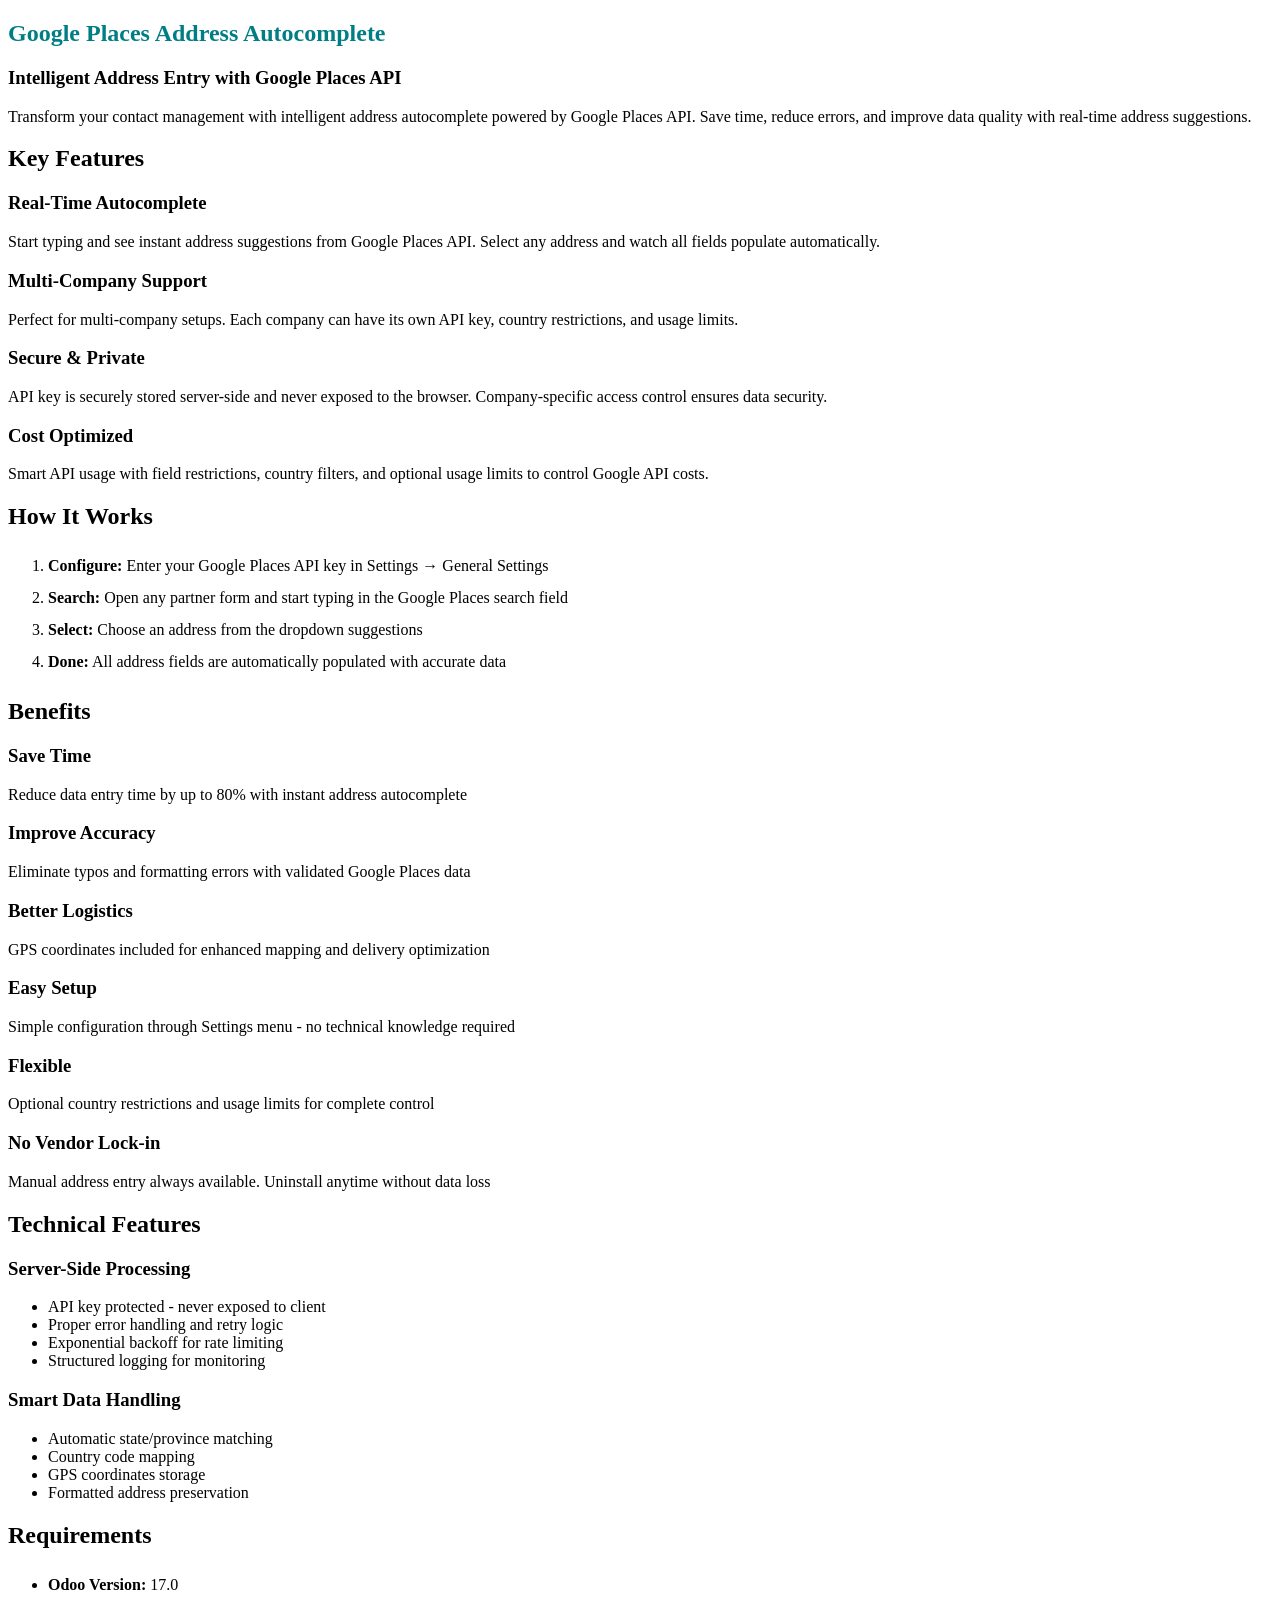
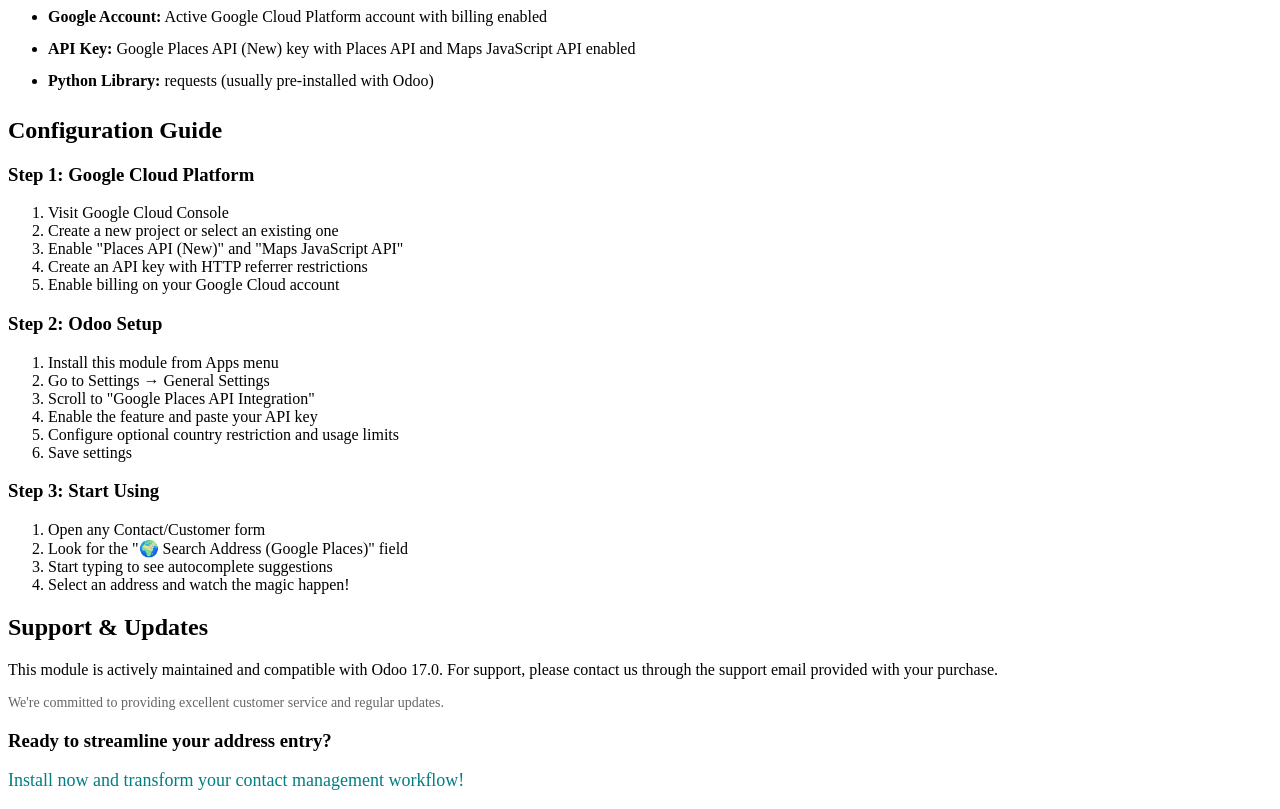
==== google_places_address/static/description/index.html @ 3ed7ec0f "Initial commit: Google Places Address module v17.0.1.0.0" ====
<!DOCTYPE html>
<html lang="en">
<head>
    <meta charset="UTF-8">
    <meta name="viewport" content="width=device-width, initial-scale=1.0">
    <title>Google Places Address Autocomplete</title>
</head>
<body>
    <section class="oe_container">
        <div class="oe_row oe_spaced">
            <h2 class="oe_slogan" style="color:#017e84;">Google Places Address Autocomplete</h2>
            <h3 class="oe_slogan">Intelligent Address Entry with Google Places API</h3>
            <p class="oe_mt32 text-center">
                Transform your contact management with intelligent address autocomplete powered by Google Places API. 
                Save time, reduce errors, and improve data quality with real-time address suggestions.
            </p>
        </div>
    </section>

    <section class="oe_container oe_dark">
        <div class="oe_row oe_spaced">
            <h2 class="oe_slogan">Key Features</h2>
            <div class="oe_span6">
                <div class="oe_row_img oe_centered">
                    <p class="oe_mt32">
                        <span class="fa fa-globe fa-3x" style="color:#017e84;"></span>
                    </p>
                </div>
                <h3 class="oe_mb16 text-center">Real-Time Autocomplete</h3>
                <p class="oe_mb32 text-center">
                    Start typing and see instant address suggestions from Google Places API. 
                    Select any address and watch all fields populate automatically.
                </p>
            </div>
            <div class="oe_span6">
                <div class="oe_row_img oe_centered">
                    <p class="oe_mt32">
                        <span class="fa fa-building fa-3x" style="color:#017e84;"></span>
                    </p>
                </div>
                <h3 class="oe_mb16 text-center">Multi-Company Support</h3>
                <p class="oe_mb32 text-center">
                    Perfect for multi-company setups. Each company can have its own API key, 
                    country restrictions, and usage limits.
                </p>
            </div>
        </div>
        <div class="oe_row oe_spaced">
            <div class="oe_span6">
                <div class="oe_row_img oe_centered">
                    <p class="oe_mt32">
                        <span class="fa fa-shield fa-3x" style="color:#017e84;"></span>
                    </p>
                </div>
                <h3 class="oe_mb16 text-center">Secure & Private</h3>
                <p class="oe_mb32 text-center">
                    API key is securely stored server-side and never exposed to the browser. 
                    Company-specific access control ensures data security.
                </p>
            </div>
            <div class="oe_span6">
                <div class="oe_row_img oe_centered">
                    <p class="oe_mt32">
                        <span class="fa fa-usd fa-3x" style="color:#017e84;"></span>
                    </p>
                </div>
                <h3 class="oe_mb16 text-center">Cost Optimized</h3>
                <p class="oe_mb32 text-center">
                    Smart API usage with field restrictions, country filters, and optional usage limits 
                    to control Google API costs.
                </p>
            </div>
        </div>
    </section>

    <section class="oe_container">
        <div class="oe_row oe_spaced">
            <h2 class="oe_slogan">How It Works</h2>
            <div class="oe_span12">
                <ol class="oe_mt32" style="font-size: 16px; line-height: 2;">
                    <li><strong>Configure:</strong> Enter your Google Places API key in Settings → General Settings</li>
                    <li><strong>Search:</strong> Open any partner form and start typing in the Google Places search field</li>
                    <li><strong>Select:</strong> Choose an address from the dropdown suggestions</li>
                    <li><strong>Done:</strong> All address fields are automatically populated with accurate data</li>
                </ol>
            </div>
        </div>
    </section>

    <section class="oe_container oe_dark">
        <div class="oe_row oe_spaced">
            <h2 class="oe_slogan">Benefits</h2>
            <div class="oe_row">
                <div class="oe_span4">
                    <h3><span class="fa fa-check-circle" style="color:#017e84;"></span> Save Time</h3>
                    <p>Reduce data entry time by up to 80% with instant address autocomplete</p>
                </div>
                <div class="oe_span4">
                    <h3><span class="fa fa-check-circle" style="color:#017e84;"></span> Improve Accuracy</h3>
                    <p>Eliminate typos and formatting errors with validated Google Places data</p>
                </div>
                <div class="oe_span4">
                    <h3><span class="fa fa-check-circle" style="color:#017e84;"></span> Better Logistics</h3>
                    <p>GPS coordinates included for enhanced mapping and delivery optimization</p>
                </div>
            </div>
            <div class="oe_row oe_mt32">
                <div class="oe_span4">
                    <h3><span class="fa fa-check-circle" style="color:#017e84;"></span> Easy Setup</h3>
                    <p>Simple configuration through Settings menu - no technical knowledge required</p>
                </div>
                <div class="oe_span4">
                    <h3><span class="fa fa-check-circle" style="color:#017e84;"></span> Flexible</h3>
                    <p>Optional country restrictions and usage limits for complete control</p>
                </div>
                <div class="oe_span4">
                    <h3><span class="fa fa-check-circle" style="color:#017e84;"></span> No Vendor Lock-in</h3>
                    <p>Manual address entry always available. Uninstall anytime without data loss</p>
                </div>
            </div>
        </div>
    </section>

    <section class="oe_container">
        <div class="oe_row oe_spaced">
            <h2 class="oe_slogan">Technical Features</h2>
            <div class="oe_span6">
                <h3>Server-Side Processing</h3>
                <ul>
                    <li>API key protected - never exposed to client</li>
                    <li>Proper error handling and retry logic</li>
                    <li>Exponential backoff for rate limiting</li>
                    <li>Structured logging for monitoring</li>
                </ul>
            </div>
            <div class="oe_span6">
                <h3>Smart Data Handling</h3>
                <ul>
                    <li>Automatic state/province matching</li>
                    <li>Country code mapping</li>
                    <li>GPS coordinates storage</li>
                    <li>Formatted address preservation</li>
                </ul>
            </div>
        </div>
    </section>

    <section class="oe_container oe_dark">
        <div class="oe_row oe_spaced">
            <h2 class="oe_slogan">Requirements</h2>
            <div class="oe_span12">
                <ul class="oe_mt32" style="font-size: 16px; line-height: 2;">
                    <li><strong>Odoo Version:</strong> 17.0</li>
                    <li><strong>Google Account:</strong> Active Google Cloud Platform account with billing enabled</li>
                    <li><strong>API Key:</strong> Google Places API (New) key with Places API and Maps JavaScript API enabled</li>
                    <li><strong>Python Library:</strong> requests (usually pre-installed with Odoo)</li>
                </ul>
            </div>
        </div>
    </section>

    <section class="oe_container">
        <div class="oe_row oe_spaced">
            <h2 class="oe_slogan">Configuration Guide</h2>
            <div class="oe_span12">
                <h3 class="oe_mb16">Step 1: Google Cloud Platform</h3>
                <ol>
                    <li>Visit Google Cloud Console</li>
                    <li>Create a new project or select an existing one</li>
                    <li>Enable "Places API (New)" and "Maps JavaScript API"</li>
                    <li>Create an API key with HTTP referrer restrictions</li>
                    <li>Enable billing on your Google Cloud account</li>
                </ol>

                <h3 class="oe_mb16 oe_mt32">Step 2: Odoo Setup</h3>
                <ol>
                    <li>Install this module from Apps menu</li>
                    <li>Go to Settings → General Settings</li>
                    <li>Scroll to "Google Places API Integration"</li>
                    <li>Enable the feature and paste your API key</li>
                    <li>Configure optional country restriction and usage limits</li>
                    <li>Save settings</li>
                </ol>

                <h3 class="oe_mb16 oe_mt32">Step 3: Start Using</h3>
                <ol>
                    <li>Open any Contact/Customer form</li>
                    <li>Look for the "🌍 Search Address (Google Places)" field</li>
                    <li>Start typing to see autocomplete suggestions</li>
                    <li>Select an address and watch the magic happen!</li>
                </ol>
            </div>
        </div>
    </section>

    <section class="oe_container oe_dark">
        <div class="oe_row oe_spaced">
            <h2 class="oe_slogan">Support & Updates</h2>
            <div class="oe_span12 text-center">
                <p class="oe_mt32" style="font-size: 16px;">
                    This module is actively maintained and compatible with Odoo 17.0.
                    For support, please contact us through the support email provided with your purchase.
                </p>
                <p class="oe_mt16" style="font-size: 14px; color: #666;">
                    We're committed to providing excellent customer service and regular updates.
                </p>
            </div>
        </div>
    </section>

    <section class="oe_container">
        <div class="oe_row oe_spaced">
            <div class="oe_span12 text-center">
                <h3 class="oe_mb16">Ready to streamline your address entry?</h3>
                <p style="font-size: 18px; color: #017e84;">
                    Install now and transform your contact management workflow!
                </p>
            </div>
        </div>
    </section>
</body>
</html>
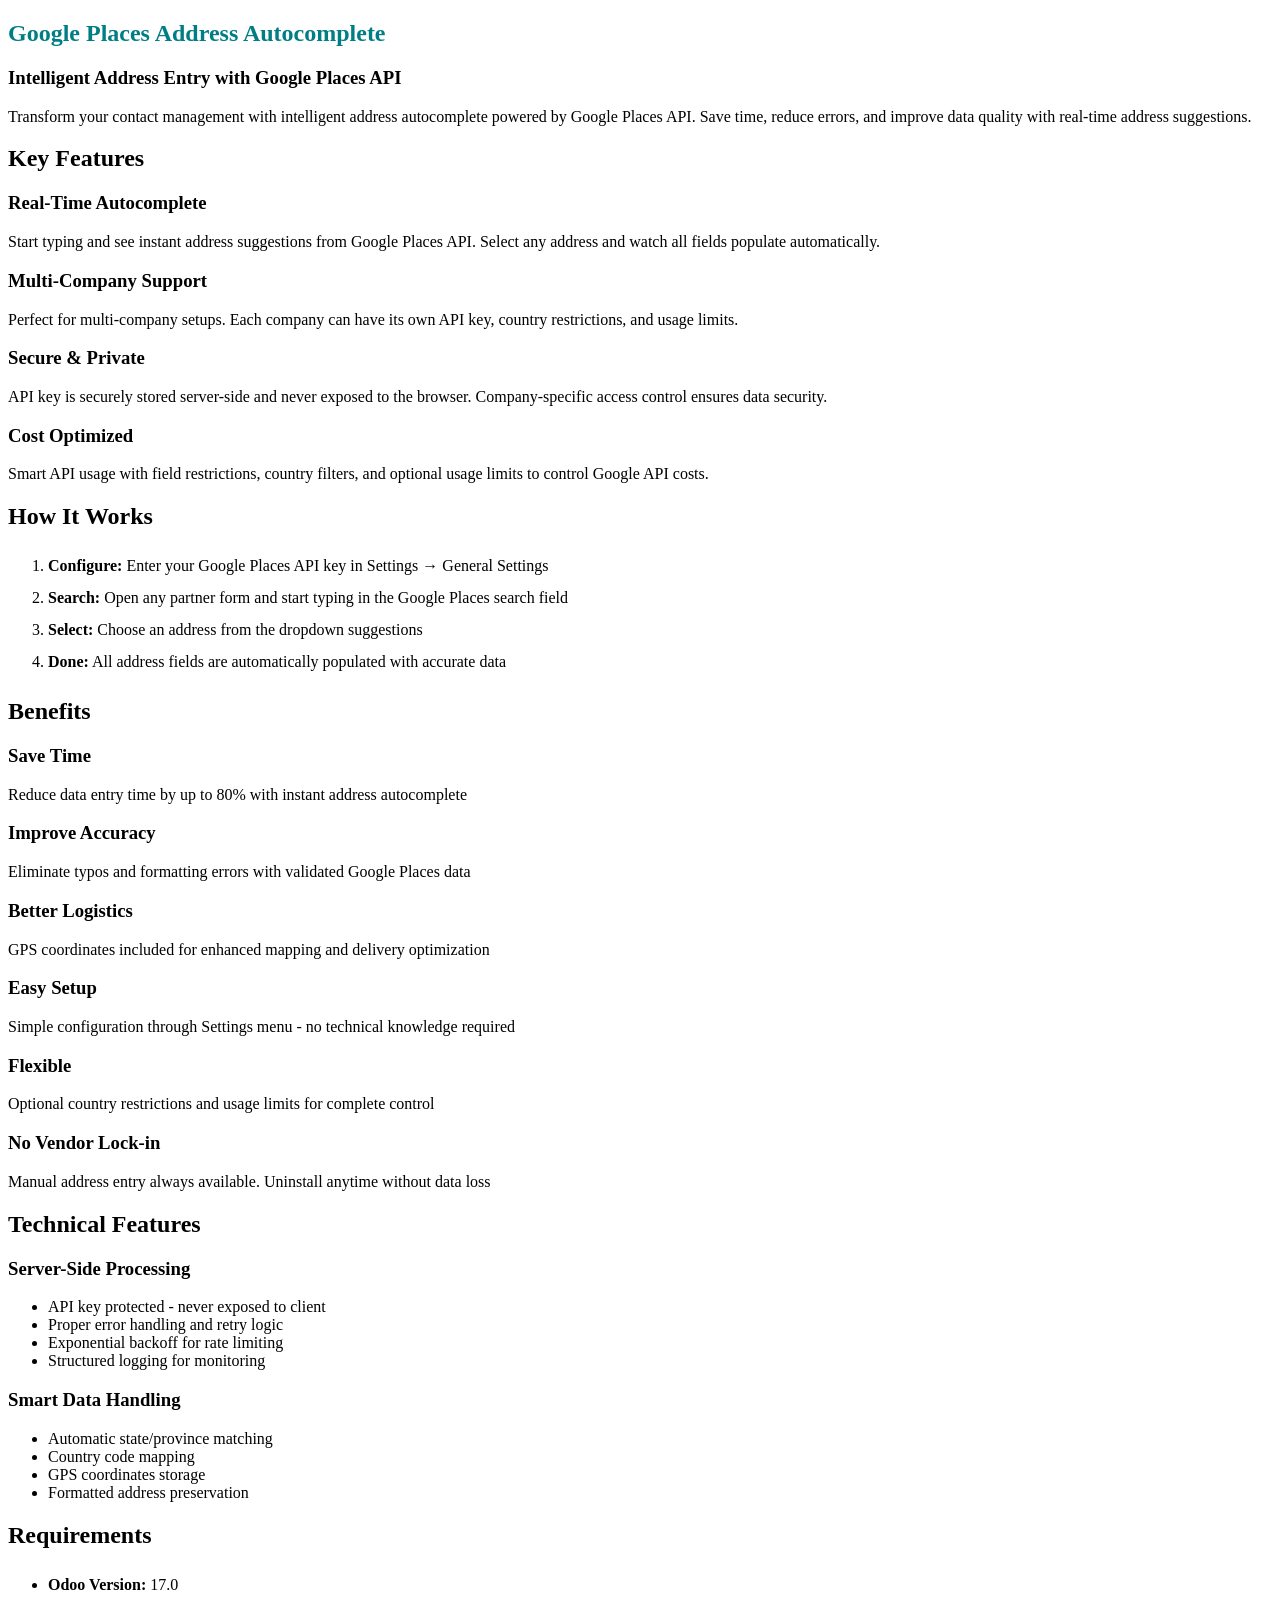
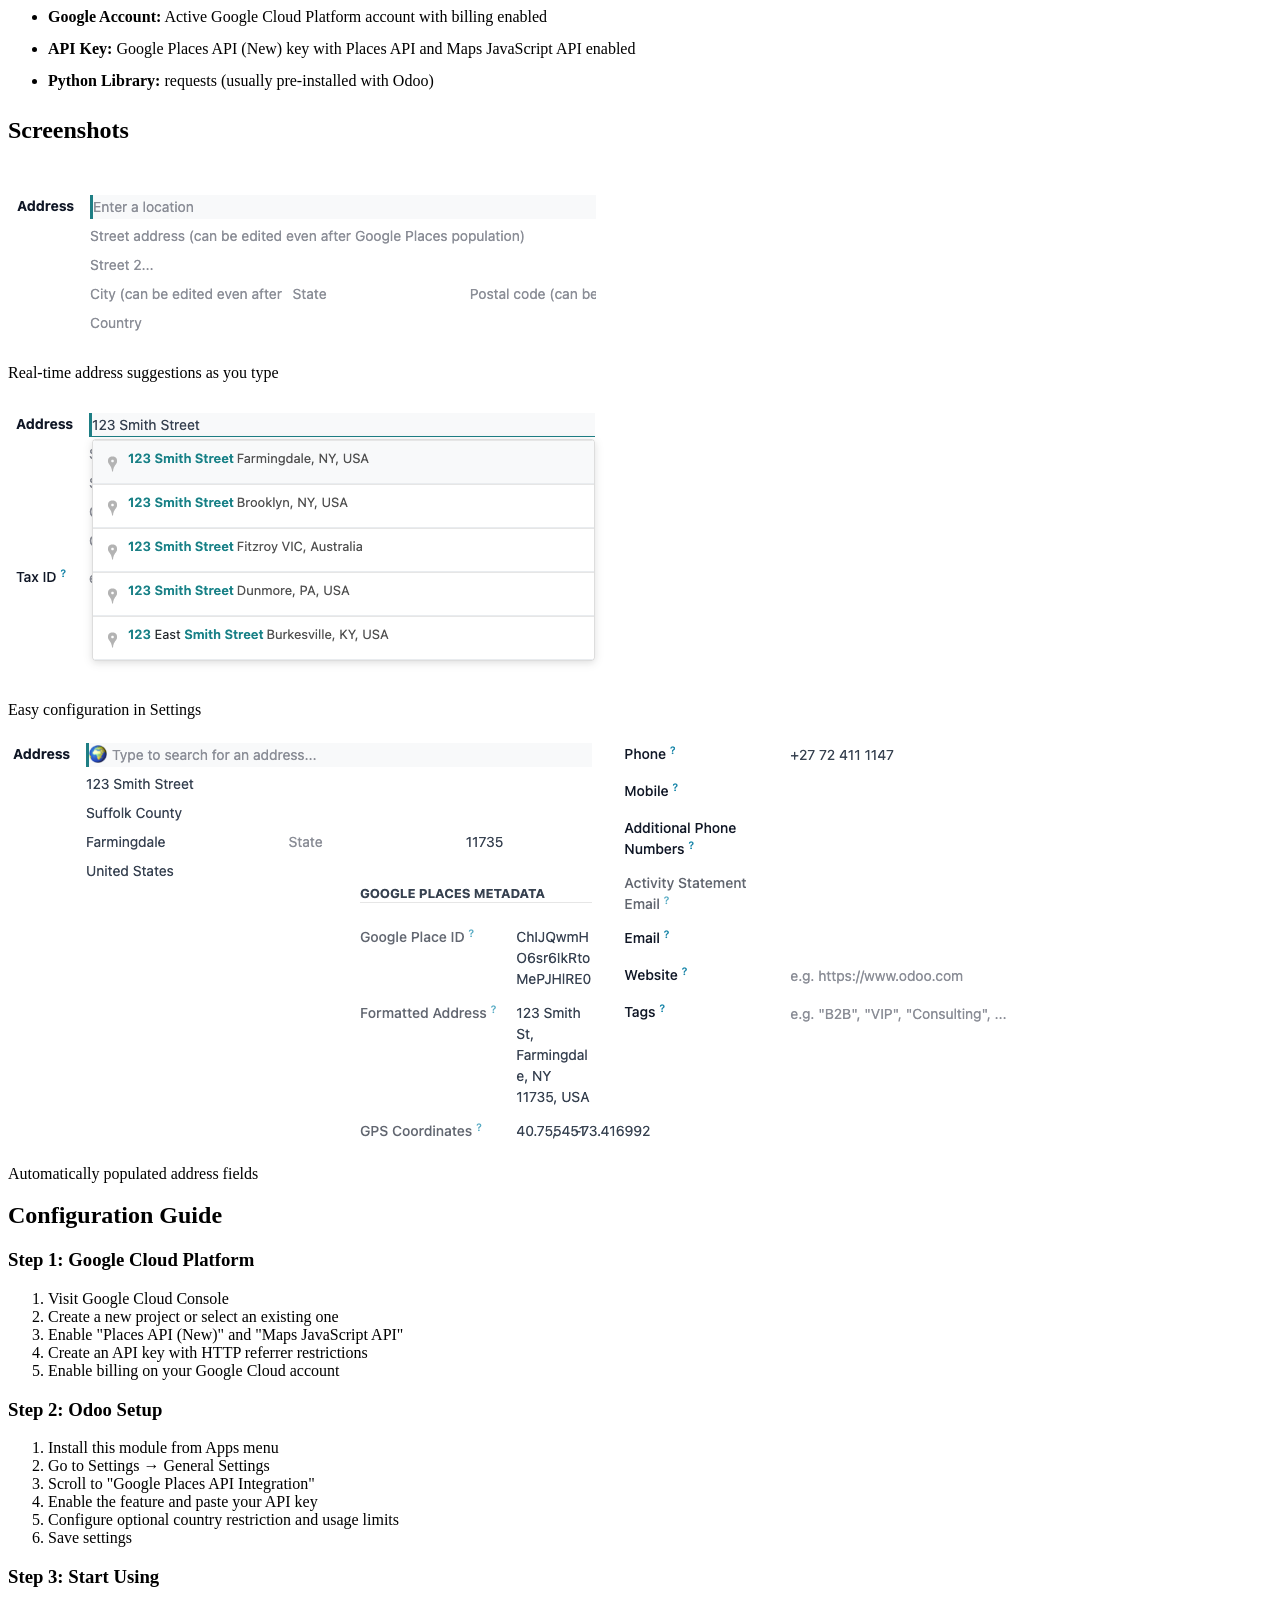
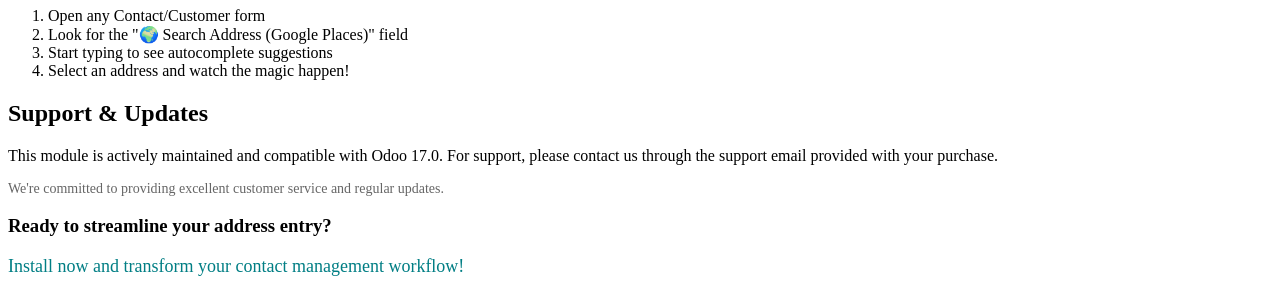
==== commit 319410e2: "Add screenshots section to index.html for Odoo App Store display" ====
--- a/google_places_address/static/description/index.html
+++ b/google_places_address/static/description/index.html
@@ -161,6 +161,38 @@
 
     <section class="oe_container">
         <div class="oe_row oe_spaced">
+            <h2 class="oe_slogan">Screenshots</h2>
+            <div class="oe_span12">
+                <div class="oe_row oe_spaced">
+                    <div class="oe_screenshot">
+                        <img class="oe_picture oe_screenshot" src="screenshot_1.png" alt="Address Autocomplete in Action">
+                        <div class="oe_demo">
+                            <p class="oe_mt16 text-center">Real-time address suggestions as you type</p>
+                        </div>
+                    </div>
+                </div>
+                <div class="oe_row oe_spaced">
+                    <div class="oe_screenshot">
+                        <img class="oe_picture oe_screenshot" src="screenshot_2.png" alt="Configuration Settings">
+                        <div class="oe_demo">
+                            <p class="oe_mt16 text-center">Easy configuration in Settings</p>
+                        </div>
+                    </div>
+                </div>
+                <div class="oe_row oe_spaced">
+                    <div class="oe_screenshot">
+                        <img class="oe_picture oe_screenshot" src="screenshot_3.png" alt="Populated Address Fields">
+                        <div class="oe_demo">
+                            <p class="oe_mt16 text-center">Automatically populated address fields</p>
+                        </div>
+                    </div>
+                </div>
+            </div>
+        </div>
+    </section>
+
+    <section class="oe_container oe_dark">
+        <div class="oe_row oe_spaced">
             <h2 class="oe_slogan">Configuration Guide</h2>
             <div class="oe_span12">
                 <h3 class="oe_mb16">Step 1: Google Cloud Platform</h3>
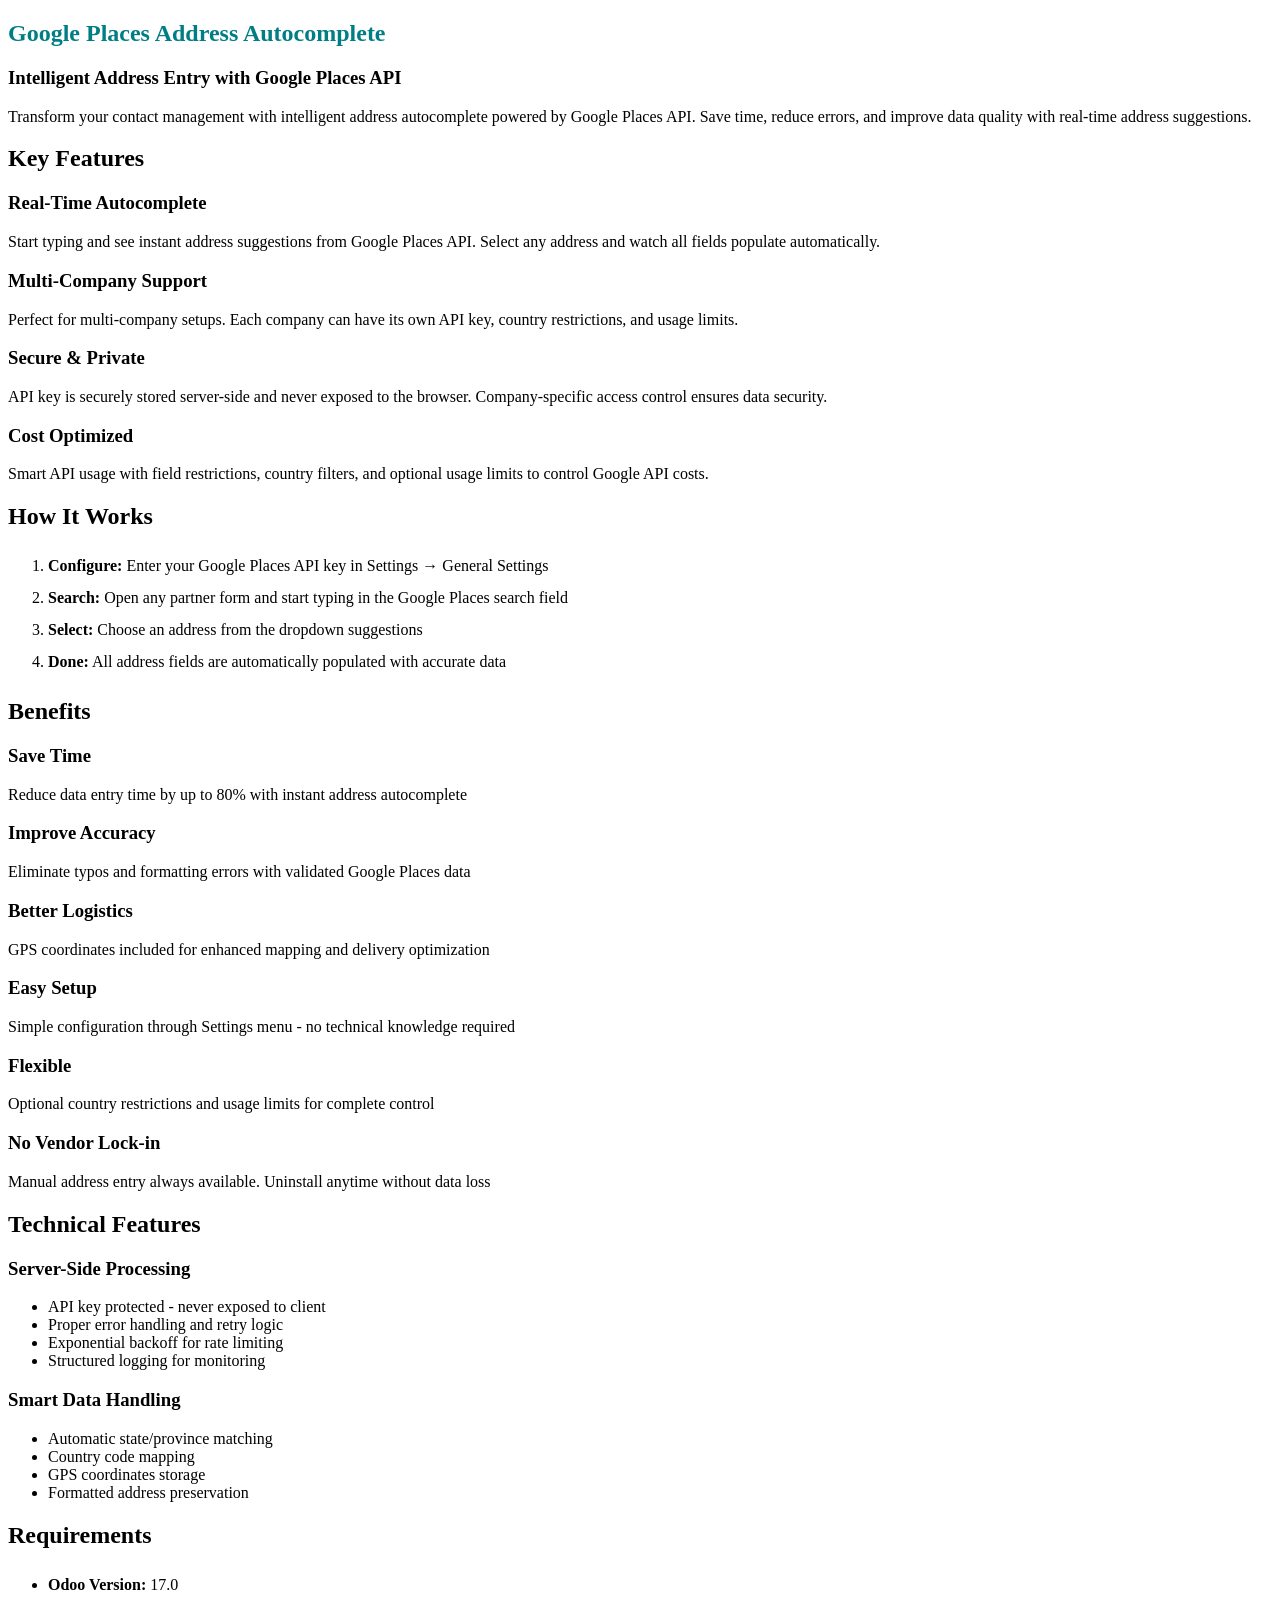
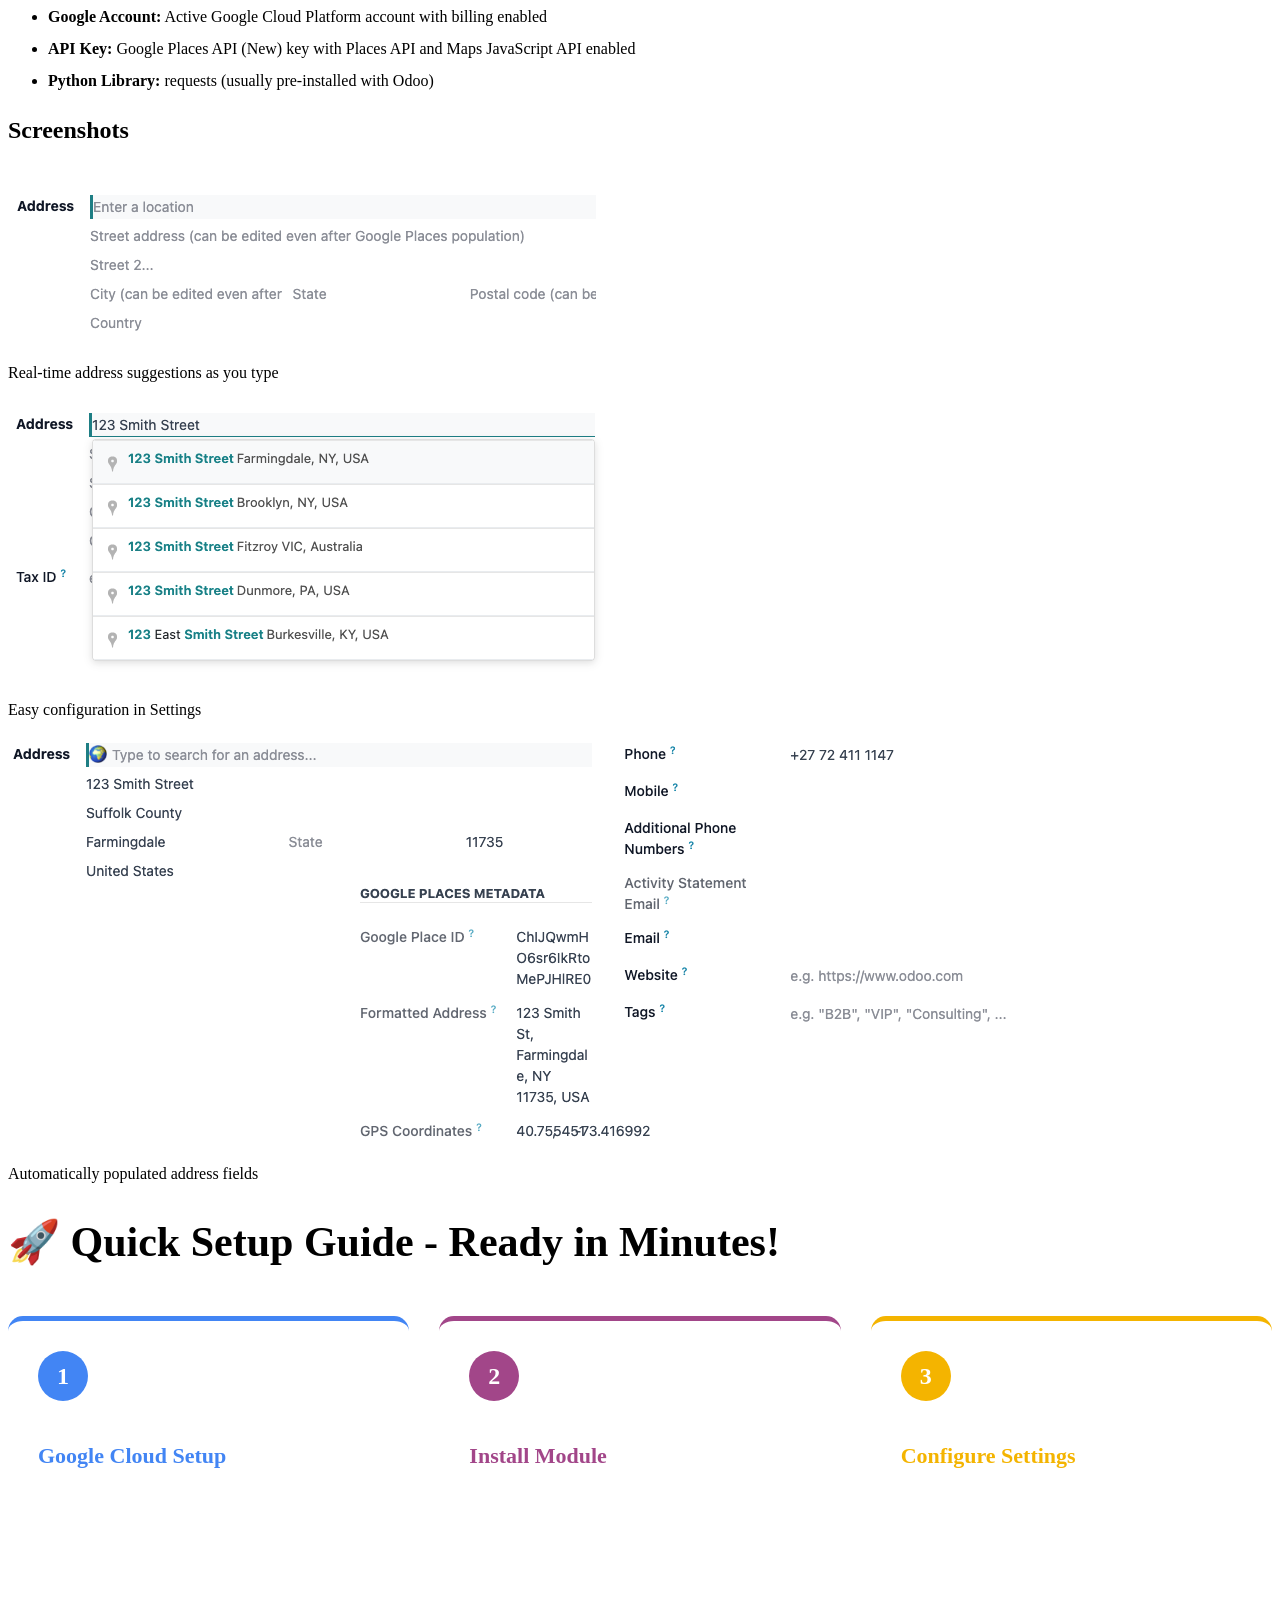
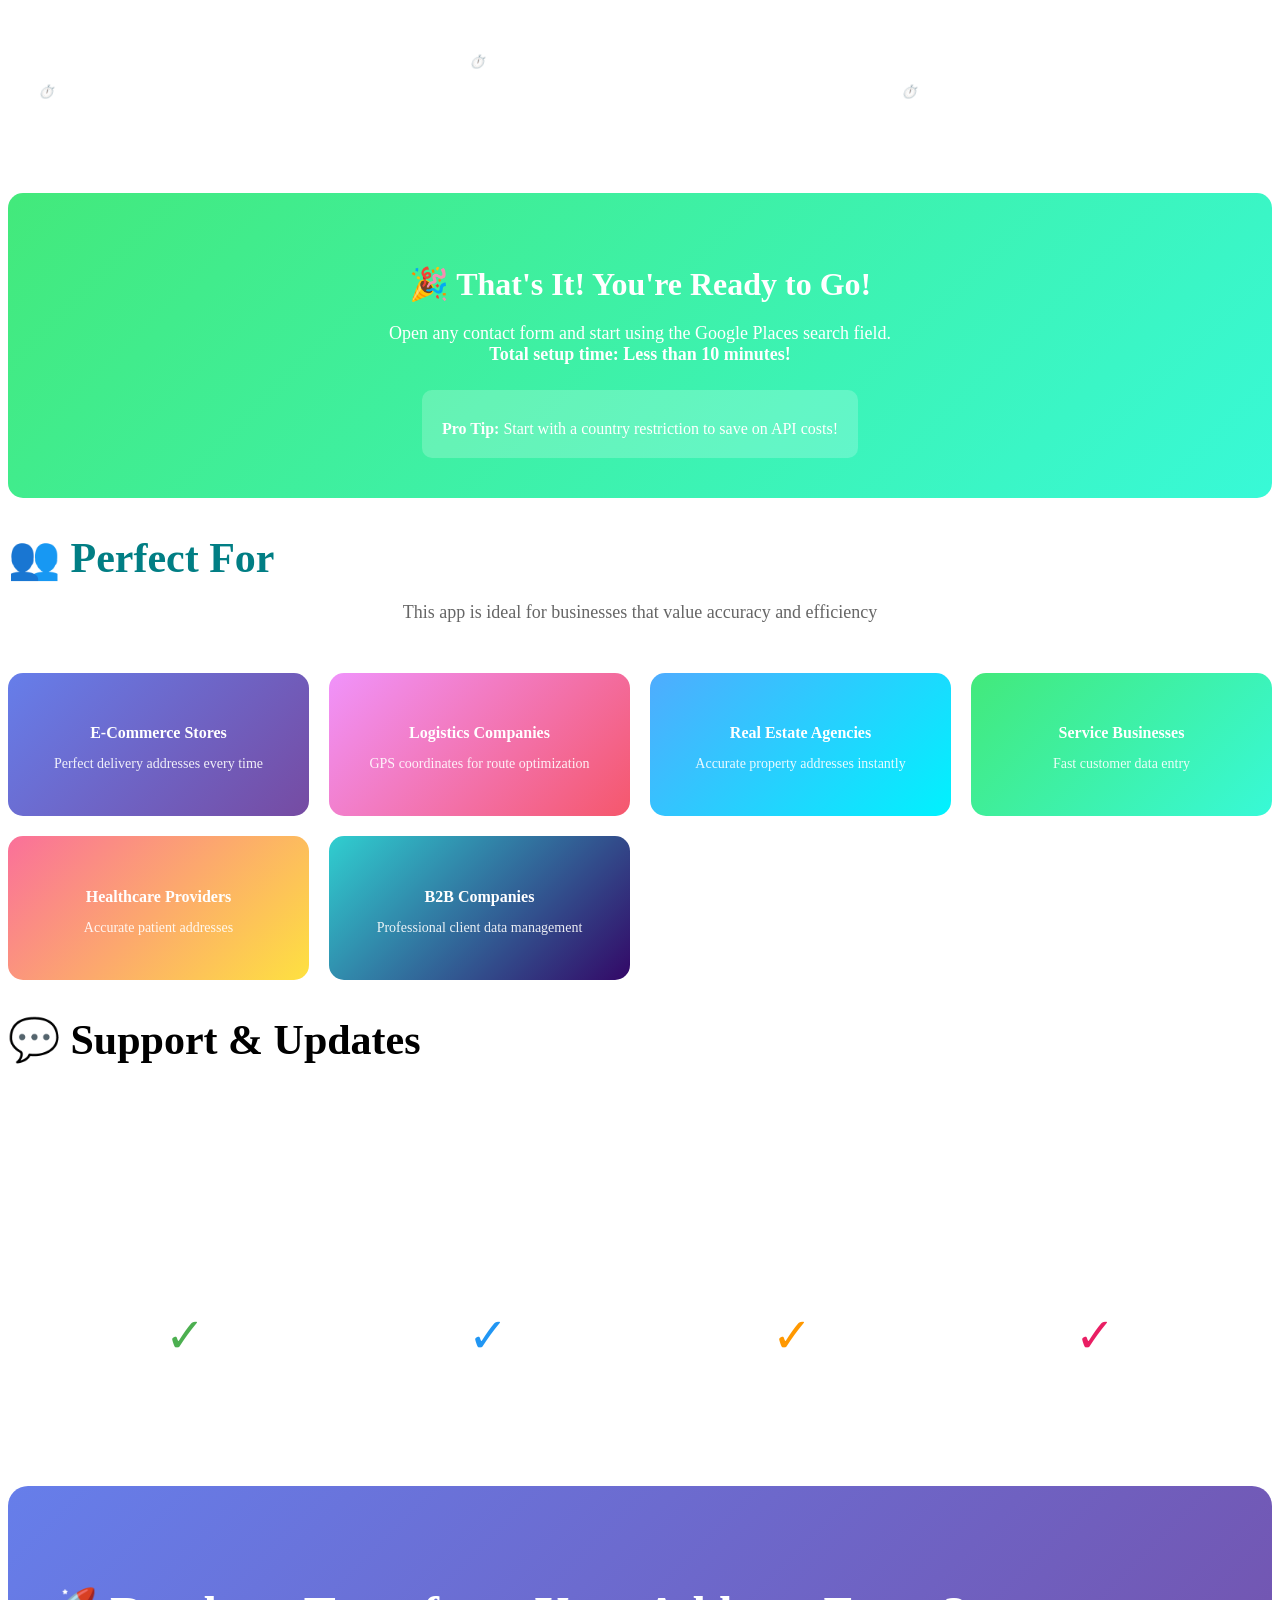
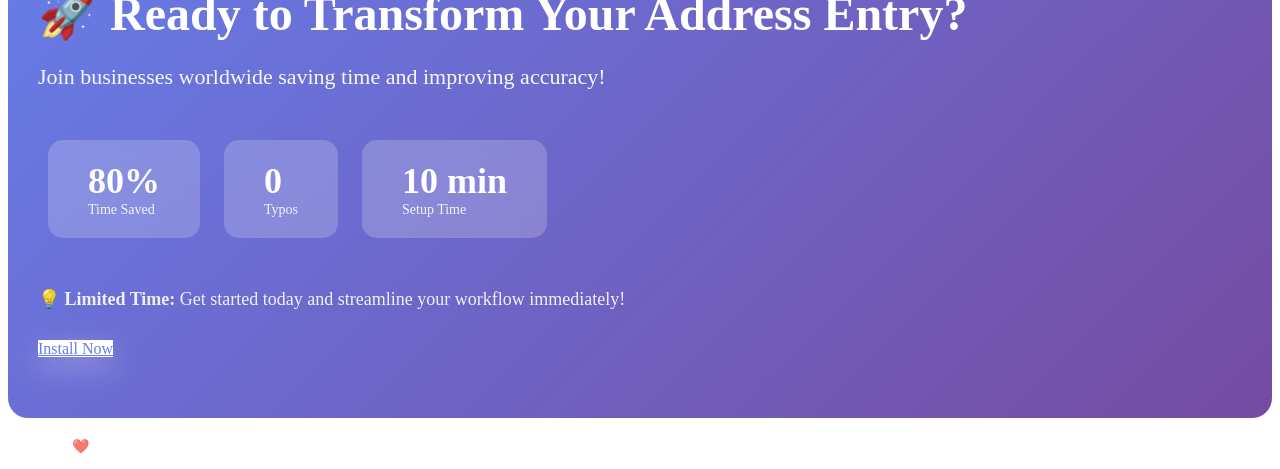
==== commit 6df49e31: "Enhance Quick Setup Guide and Support Section in index.html for improved user experience" ====
--- a/google_places_address/static/description/index.html
+++ b/google_places_address/static/description/index.html
@@ -191,61 +191,235 @@
         </div>
     </section>
 
-    <section class="oe_container oe_dark">
-        <div class="oe_row oe_spaced">
-            <h2 class="oe_slogan">Configuration Guide</h2>
+    <!-- Quick Setup Guide -->
+    <section class="oe_container oe_dark">
+        <div class="oe_row oe_spaced">
+            <h2 class="oe_slogan" style="font-size: 42px; margin-bottom: 50px;">🚀 Quick Setup Guide - Ready in Minutes!</h2>
+            
             <div class="oe_span12">
-                <h3 class="oe_mb16">Step 1: Google Cloud Platform</h3>
-                <ol>
-                    <li>Visit Google Cloud Console</li>
-                    <li>Create a new project or select an existing one</li>
-                    <li>Enable "Places API (New)" and "Maps JavaScript API"</li>
-                    <li>Create an API key with HTTP referrer restrictions</li>
-                    <li>Enable billing on your Google Cloud account</li>
-                </ol>
-
-                <h3 class="oe_mb16 oe_mt32">Step 2: Odoo Setup</h3>
-                <ol>
-                    <li>Install this module from Apps menu</li>
-                    <li>Go to Settings → General Settings</li>
-                    <li>Scroll to "Google Places API Integration"</li>
-                    <li>Enable the feature and paste your API key</li>
-                    <li>Configure optional country restriction and usage limits</li>
-                    <li>Save settings</li>
-                </ol>
-
-                <h3 class="oe_mb16 oe_mt32">Step 3: Start Using</h3>
-                <ol>
-                    <li>Open any Contact/Customer form</li>
-                    <li>Look for the "🌍 Search Address (Google Places)" field</li>
-                    <li>Start typing to see autocomplete suggestions</li>
-                    <li>Select an address and watch the magic happen!</li>
-                </ol>
-            </div>
-        </div>
-    </section>
-
-    <section class="oe_container oe_dark">
-        <div class="oe_row oe_spaced">
-            <h2 class="oe_slogan">Support & Updates</h2>
+                <div style="display: grid; grid-template-columns: repeat(auto-fit, minmax(300px, 1fr)); gap: 30px; margin-top: 40px;">
+                    
+                    <!-- Step 1: Google Cloud -->
+                    <div style="background: rgba(255,255,255,0.1); padding: 30px; border-radius: 15px; border-top: 5px solid #4285F4;">
+                        <div style="background: #4285F4; width: 50px; height: 50px; border-radius: 50%; display: inline-flex; align-items: center; justify-content: center; margin-bottom: 20px;">
+                            <span style="color: white; font-size: 24px; font-weight: bold;">1</span>
+                        </div>
+                        <h3 style="color: #4285F4; margin-bottom: 20px; font-size: 22px;">
+                            <span class="fa fa-google"></span> Google Cloud Setup
+                        </h3>
+                        <ul style="color: rgba(255,255,255,0.9); font-size: 15px; line-height: 2; list-style: none; padding: 0;">
+                            <li>✓ Visit Google Cloud Console</li>
+                            <li>✓ Create/select a project</li>
+                            <li>✓ Enable Places API (New)</li>
+                            <li>✓ Enable Maps JavaScript API</li>
+                            <li>✓ Create API key with restrictions</li>
+                            <li>✓ Enable billing (pay-as-you-go)</li>
+                        </ul>
+                        <p style="color: rgba(255,255,255,0.7); font-size: 13px; margin-top: 15px; font-style: italic;">
+                            ⏱️ Takes about 5 minutes
+                        </p>
+                    </div>
+
+                    <!-- Step 2: Odoo Installation -->
+                    <div style="background: rgba(255,255,255,0.1); padding: 30px; border-radius: 15px; border-top: 5px solid #A24689;">
+                        <div style="background: #A24689; width: 50px; height: 50px; border-radius: 50%; display: inline-flex; align-items: center; justify-content: center; margin-bottom: 20px;">
+                            <span style="color: white; font-size: 24px; font-weight: bold;">2</span>
+                        </div>
+                        <h3 style="color: #A24689; margin-bottom: 20px; font-size: 22px;">
+                            <span class="fa fa-download"></span> Install Module
+                        </h3>
+                        <ul style="color: rgba(255,255,255,0.9); font-size: 15px; line-height: 2; list-style: none; padding: 0;">
+                            <li>✓ Go to Apps menu in Odoo</li>
+                            <li>✓ Search for "Google Places"</li>
+                            <li>✓ Click Install button</li>
+                            <li>✓ Wait for installation</li>
+                            <li>✓ Module ready to configure!</li>
+                        </ul>
+                        <p style="color: rgba(255,255,255,0.7); font-size: 13px; margin-top: 15px; font-style: italic;">
+                            ⏱️ Takes about 1 minute
+                        </p>
+                    </div>
+
+                    <!-- Step 3: Configuration -->
+                    <div style="background: rgba(255,255,255,0.1); padding: 30px; border-radius: 15px; border-top: 5px solid #F4B400;">
+                        <div style="background: #F4B400; width: 50px; height: 50px; border-radius: 50%; display: inline-flex; align-items: center; justify-content: center; margin-bottom: 20px;">
+                            <span style="color: white; font-size: 24px; font-weight: bold;">3</span>
+                        </div>
+                        <h3 style="color: #F4B400; margin-bottom: 20px; font-size: 22px;">
+                            <span class="fa fa-cog"></span> Configure Settings
+                        </h3>
+                        <ul style="color: rgba(255,255,255,0.9); font-size: 15px; line-height: 2; list-style: none; padding: 0;">
+                            <li>✓ Settings → General Settings</li>
+                            <li>✓ Find "Google Places API"</li>
+                            <li>✓ Enable the feature</li>
+                            <li>✓ Paste your API key</li>
+                            <li>✓ Set country restrictions (optional)</li>
+                            <li>✓ Save settings</li>
+                        </ul>
+                        <p style="color: rgba(255,255,255,0.7); font-size: 13px; margin-top: 15px; font-style: italic;">
+                            ⏱️ Takes about 2 minutes
+                        </p>
+                    </div>
+
+                </div>
+
+                <div style="background: linear-gradient(135deg, #43e97b 0%, #38f9d7 100%); padding: 40px; border-radius: 15px; margin-top: 50px; text-align: center;">
+                    <h3 style="font-size: 32px; margin-bottom: 20px; color: white;">
+                        🎉 That's It! You're Ready to Go!
+                    </h3>
+                    <p style="font-size: 18px; color: white; margin-bottom: 25px;">
+                        Open any contact form and start using the Google Places search field.<br/>
+                        <strong>Total setup time: Less than 10 minutes!</strong>
+                    </p>
+                    <div style="background: rgba(255,255,255,0.2); padding: 20px; border-radius: 10px; display: inline-block;">
+                        <p style="color: white; font-size: 16px; margin: 0;">
+                            <span class="fa fa-lightbulb-o fa-2x" style="display: block; margin-bottom: 10px;"></span>
+                            <strong>Pro Tip:</strong> Start with a country restriction to save on API costs!
+                        </p>
+                    </div>
+                </div>
+            </div>
+        </div>
+    </section>
+
+    <!-- Who Should Use This -->
+    <section class="oe_container">
+        <div class="oe_row oe_spaced">
+            <h2 class="oe_slogan" style="color:#017e84; font-size: 42px; margin-bottom: 20px;">👥 Perfect For</h2>
+            <p style="font-size: 18px; text-align: center; color: #666; margin-bottom: 50px;">
+                This app is ideal for businesses that value accuracy and efficiency
+            </p>
+            
+            <div style="display: grid; grid-template-columns: repeat(auto-fit, minmax(250px, 1fr)); gap: 20px;">
+                <div style="background: linear-gradient(135deg, #667eea 0%, #764ba2 100%); padding: 30px; border-radius: 15px; text-align: center; color: white;">
+                    <span class="fa fa-shopping-cart fa-3x" style="margin-bottom: 15px;"></span>
+                    <h4 style="margin-bottom: 10px; color: white;">E-Commerce Stores</h4>
+                    <p style="font-size: 14px; opacity: 0.9;">Perfect delivery addresses every time</p>
+                </div>
+                <div style="background: linear-gradient(135deg, #f093fb 0%, #f5576c 100%); padding: 30px; border-radius: 15px; text-align: center; color: white;">
+                    <span class="fa fa-truck fa-3x" style="margin-bottom: 15px;"></span>
+                    <h4 style="margin-bottom: 10px; color: white;">Logistics Companies</h4>
+                    <p style="font-size: 14px; opacity: 0.9;">GPS coordinates for route optimization</p>
+                </div>
+                <div style="background: linear-gradient(135deg, #4facfe 0%, #00f2fe 100%); padding: 30px; border-radius: 15px; text-align: center; color: white;">
+                    <span class="fa fa-building fa-3x" style="margin-bottom: 15px;"></span>
+                    <h4 style="margin-bottom: 10px; color: white;">Real Estate Agencies</h4>
+                    <p style="font-size: 14px; opacity: 0.9;">Accurate property addresses instantly</p>
+                </div>
+                <div style="background: linear-gradient(135deg, #43e97b 0%, #38f9d7 100%); padding: 30px; border-radius: 15px; text-align: center; color: white;">
+                    <span class="fa fa-users fa-3x" style="margin-bottom: 15px;"></span>
+                    <h4 style="margin-bottom: 10px; color: white;">Service Businesses</h4>
+                    <p style="font-size: 14px; opacity: 0.9;">Fast customer data entry</p>
+                </div>
+                <div style="background: linear-gradient(135deg, #fa709a 0%, #fee140 100%); padding: 30px; border-radius: 15px; text-align: center; color: white;">
+                    <span class="fa fa-hospital-o fa-3x" style="margin-bottom: 15px;"></span>
+                    <h4 style="margin-bottom: 10px; color: white;">Healthcare Providers</h4>
+                    <p style="font-size: 14px; opacity: 0.9;">Accurate patient addresses</p>
+                </div>
+                <div style="background: linear-gradient(135deg, #30cfd0 0%, #330867 100%); padding: 30px; border-radius: 15px; text-align: center; color: white;">
+                    <span class="fa fa-briefcase fa-3x" style="margin-bottom: 15px;"></span>
+                    <h4 style="margin-bottom: 10px; color: white;">B2B Companies</h4>
+                    <p style="font-size: 14px; opacity: 0.9;">Professional client data management</p>
+                </div>
+            </div>
+        </div>
+    </section>
+
+    <!-- Support Section -->
+    <section class="oe_container oe_dark">
+        <div class="oe_row oe_spaced">
+            <h2 class="oe_slogan" style="font-size: 42px; margin-bottom: 30px;">💬 Support & Updates</h2>
+            
+            <div class="oe_span12">
+                <div style="background: rgba(255,255,255,0.1); padding: 40px; border-radius: 15px; text-align: center;">
+                    <div style="margin-bottom: 40px;">
+                        <span class="fa fa-shield fa-4x" style="color: #4CAF50; margin-bottom: 20px;"></span>
+                        <h3 style="color: white; font-size: 28px; margin-bottom: 15px;">
+                            We've Got Your Back!
+                        </h3>
+                        <p style="color: rgba(255,255,255,0.9); font-size: 16px; line-height: 1.8;">
+                            This module is actively maintained and fully compatible with Odoo 17.0<br/>
+                            We're committed to providing excellent customer service and regular updates
+                        </p>
+                    </div>
+
+                    <div style="display: grid; grid-template-columns: repeat(auto-fit, minmax(200px, 1fr)); gap: 30px; margin-top: 40px;">
+                        <div>
+                            <div style="font-size: 48px; color: #4CAF50; margin-bottom: 10px;">✓</div>
+                            <h4 style="color: white; margin-bottom: 10px;">Fast Response</h4>
+                            <p style="color: rgba(255,255,255,0.8); font-size: 14px;">Support tickets answered within 24 hours</p>
+                        </div>
+                        <div>
+                            <div style="font-size: 48px; color: #2196F3; margin-bottom: 10px;">✓</div>
+                            <h4 style="color: white; margin-bottom: 10px;">Regular Updates</h4>
+                            <p style="color: rgba(255,255,255,0.8); font-size: 14px;">Bug fixes and improvements included</p>
+                        </div>
+                        <div>
+                            <div style="font-size: 48px; color: #FF9800; margin-bottom: 10px;">✓</div>
+                            <h4 style="color: white; margin-bottom: 10px;">Documentation</h4>
+                            <p style="color: rgba(255,255,255,0.8); font-size: 14px;">Complete setup and usage guides</p>
+                        </div>
+                        <div>
+                            <div style="font-size: 48px; color: #E91E63; margin-bottom: 10px;">✓</div>
+                            <h4 style="color: white; margin-bottom: 10px;">Future Versions</h4>
+                            <p style="color: rgba(255,255,255,0.8); font-size: 14px;">Odoo 18, 19+ support coming soon</p>
+                        </div>
+                    </div>
+                </div>
+            </div>
+        </div>
+    </section>
+
+    <!-- Final CTA -->
+    <section class="oe_container">
+        <div class="oe_row oe_spaced">
             <div class="oe_span12 text-center">
-                <p class="oe_mt32" style="font-size: 16px;">
-                    This module is actively maintained and compatible with Odoo 17.0.
-                    For support, please contact us through the support email provided with your purchase.
-                </p>
-                <p class="oe_mt16" style="font-size: 14px; color: #666;">
-                    We're committed to providing excellent customer service and regular updates.
-                </p>
-            </div>
-        </div>
-    </section>
-
-    <section class="oe_container">
+                <div style="background: linear-gradient(135deg, #667eea 0%, #764ba2 100%); padding: 60px 30px; border-radius: 20px; color: white;">
+                    <h2 style="font-size: 48px; margin-bottom: 20px; color: white;">
+                        🚀 Ready to Transform Your Address Entry?
+                    </h2>
+                    <p style="font-size: 22px; margin-bottom: 30px; opacity: 0.95;">
+                        Join businesses worldwide saving time and improving accuracy!
+                    </p>
+                    <div style="margin: 40px 0;">
+                        <div style="display: inline-block; margin: 10px;">
+                            <div style="background: rgba(255,255,255,0.2); padding: 20px 40px; border-radius: 15px; backdrop-filter: blur(10px);">
+                                <div style="font-size: 36px; font-weight: bold;">80%</div>
+                                <div style="font-size: 14px; opacity: 0.9;">Time Saved</div>
+                            </div>
+                        </div>
+                        <div style="display: inline-block; margin: 10px;">
+                            <div style="background: rgba(255,255,255,0.2); padding: 20px 40px; border-radius: 15px; backdrop-filter: blur(10px);">
+                                <div style="font-size: 36px; font-weight: bold;">0</div>
+                                <div style="font-size: 14px; opacity: 0.9;">Typos</div>
+                            </div>
+                        </div>
+                        <div style="display: inline-block; margin: 10px;">
+                            <div style="background: rgba(255,255,255,0.2); padding: 20px 40px; border-radius: 15px; backdrop-filter: blur(10px);">
+                                <div style="font-size: 36px; font-weight: bold;">10 min</div>
+                                <div style="font-size: 14px; opacity: 0.9;">Setup Time</div>
+                            </div>
+                        </div>
+                    </div>
+                    <p style="font-size: 18px; margin-top: 40px; opacity: 0.9;">
+                        💡 <strong>Limited Time:</strong> Get started today and streamline your workflow immediately!
+                    </p>
+                    <div style="margin-top: 30px;">
+                        <a href="#" class="cta-button" style="background: white; color: #667eea; box-shadow: 0 10px 30px rgba(255,255,255,0.3);">
+                            <span class="fa fa-download"></span> Install Now
+                        </a>
+                    </div>
+                </div>
+            </div>
+        </div>
+    </section>
+
+    <!-- Footer with Trust Badges -->
+    <section class="oe_container oe_dark">
         <div class="oe_row oe_spaced">
             <div class="oe_span12 text-center">
-                <h3 class="oe_mb16">Ready to streamline your address entry?</h3>
-                <p style="font-size: 18px; color: #017e84;">
-                    Install now and transform your contact management workflow!
+                <p style="color: rgba(255,255,255,0.7); font-size: 14px; margin-top: 20px;">
+                    Made with ❤️ for the Odoo Community | Odoo 17.0 Compatible | Actively Maintained
                 </p>
             </div>
         </div>
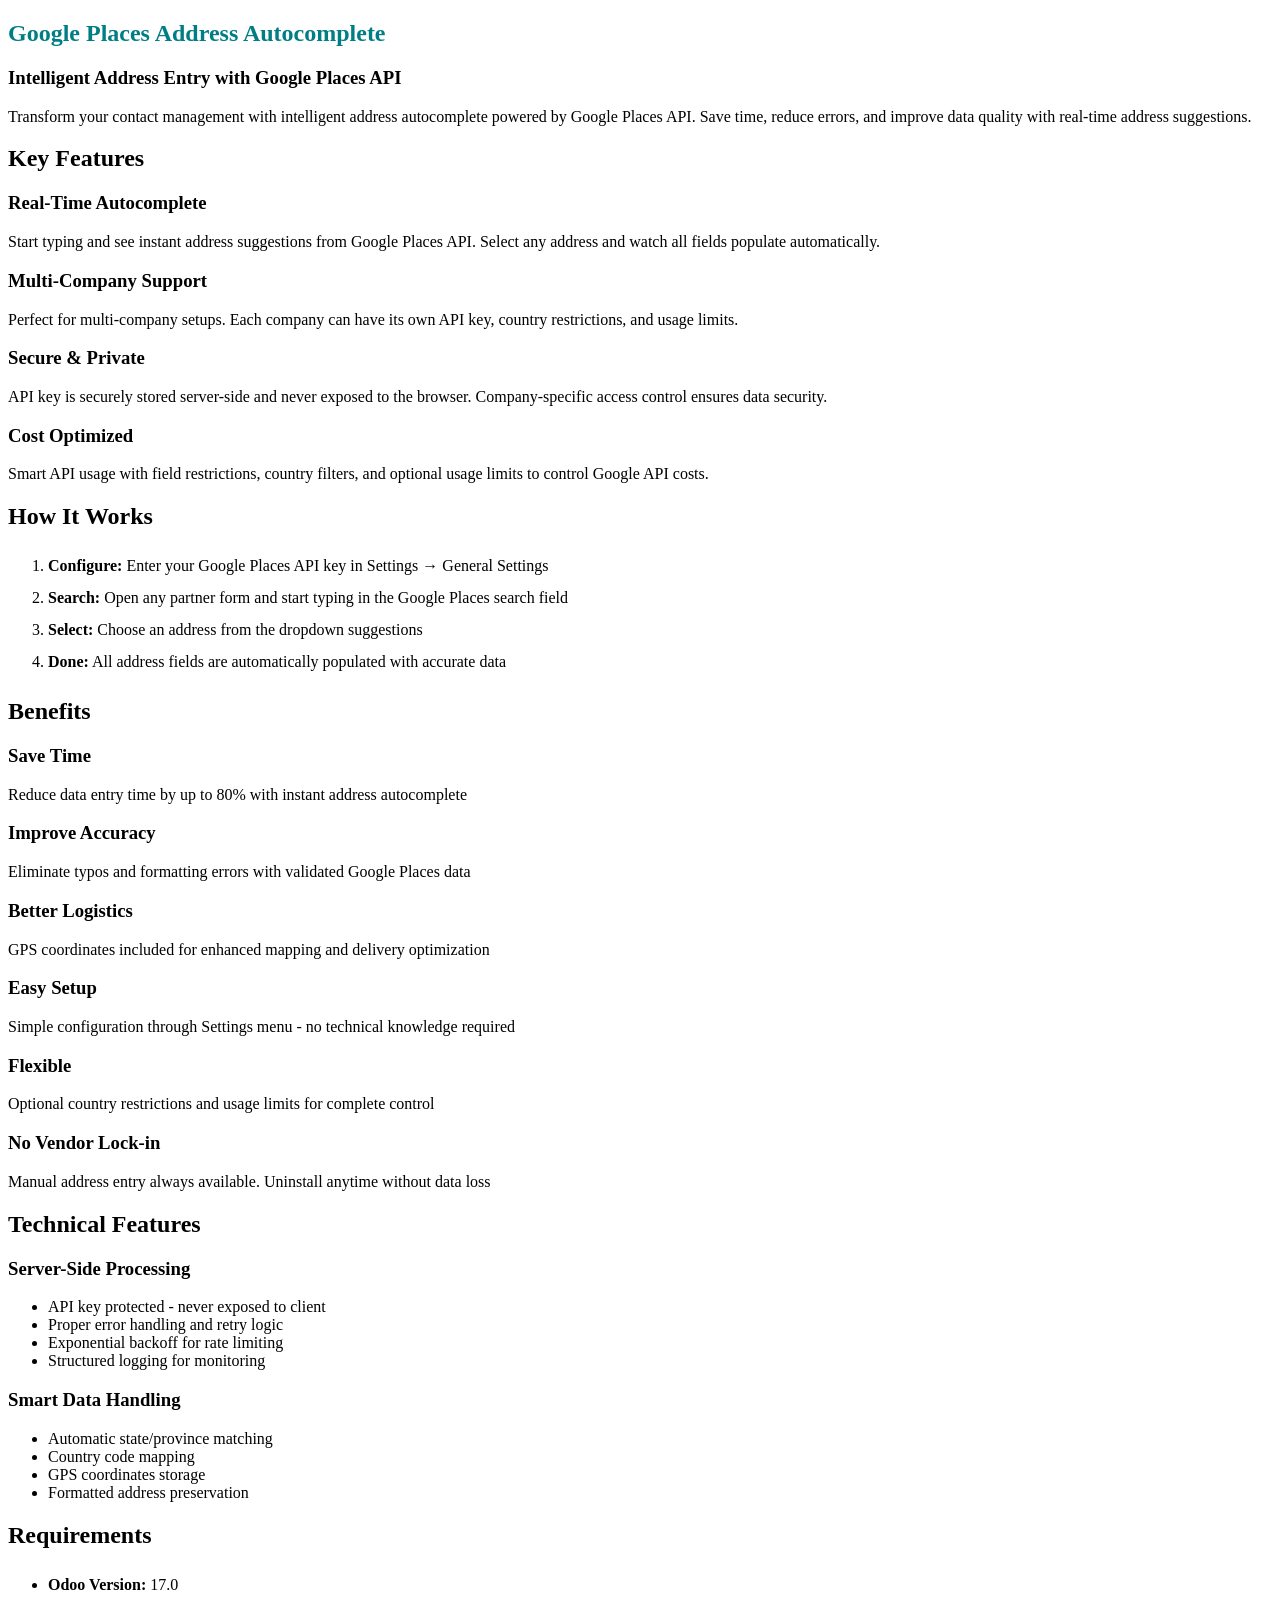
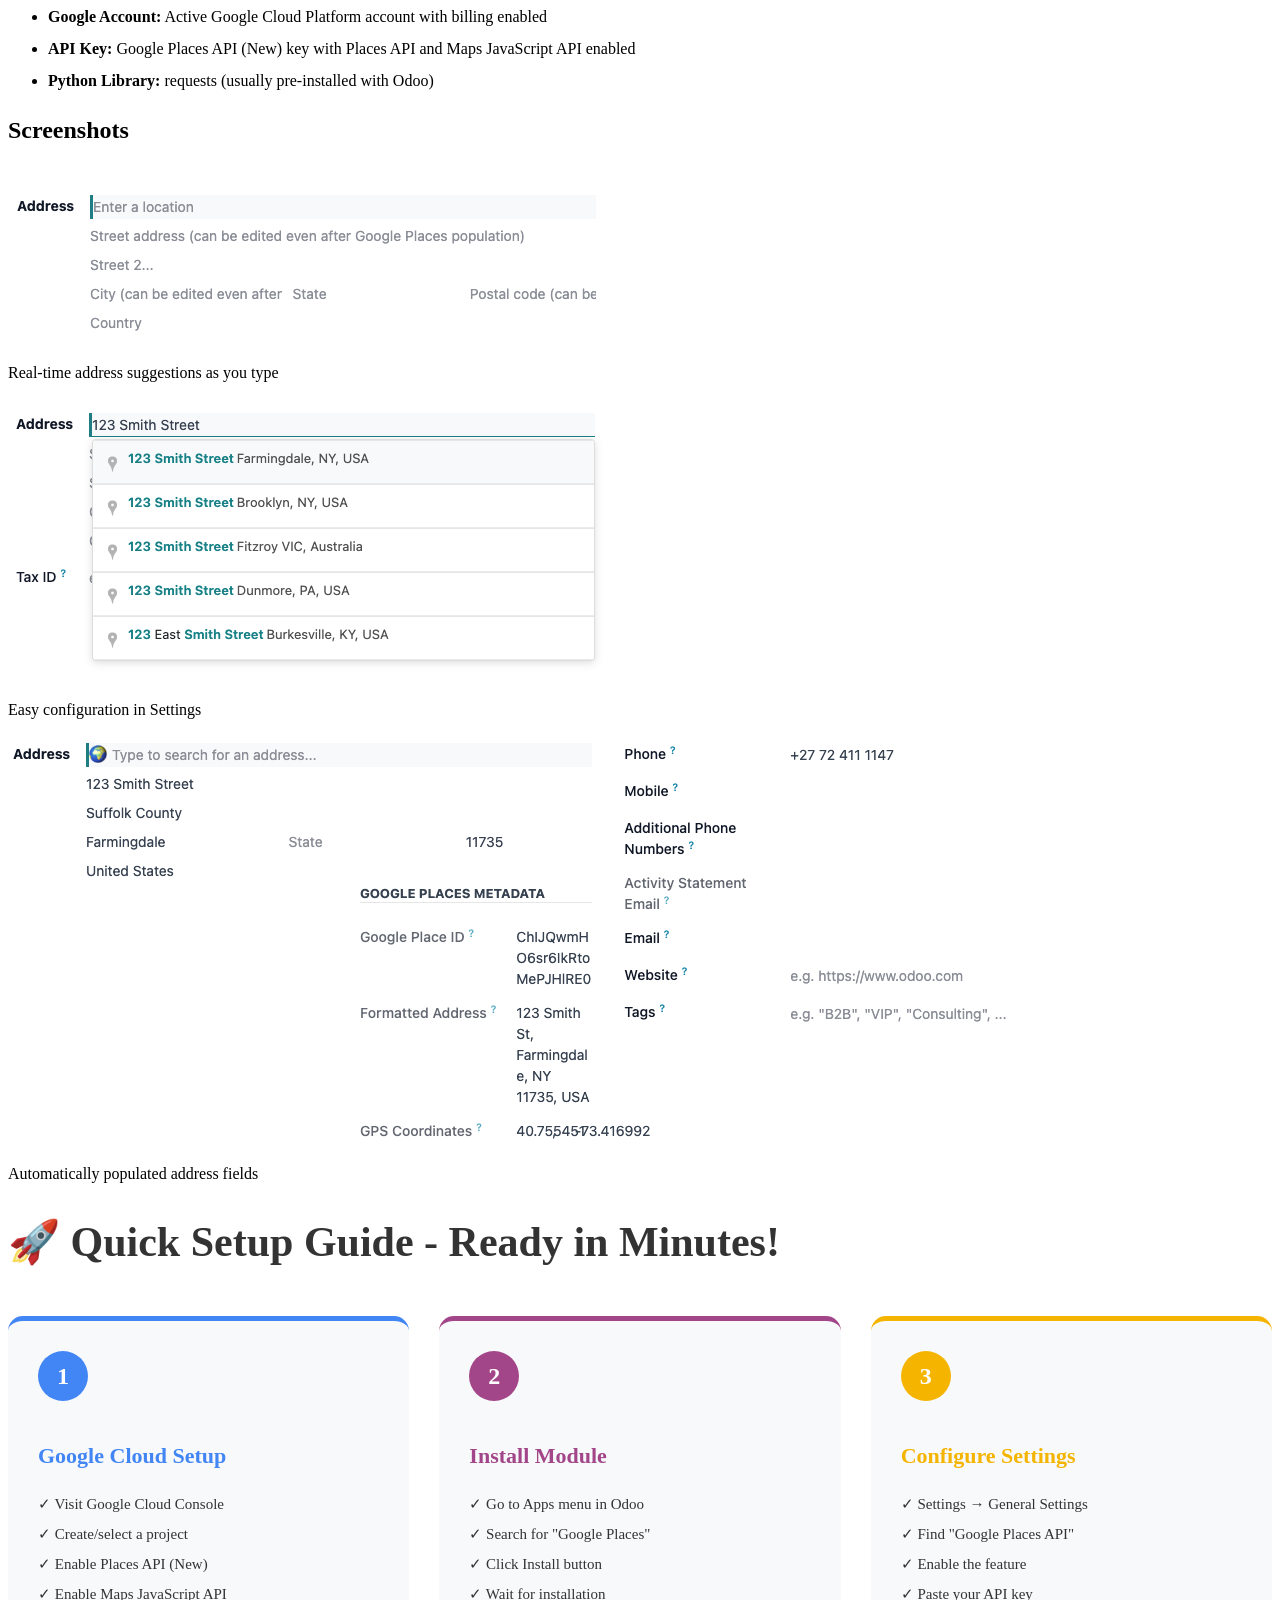
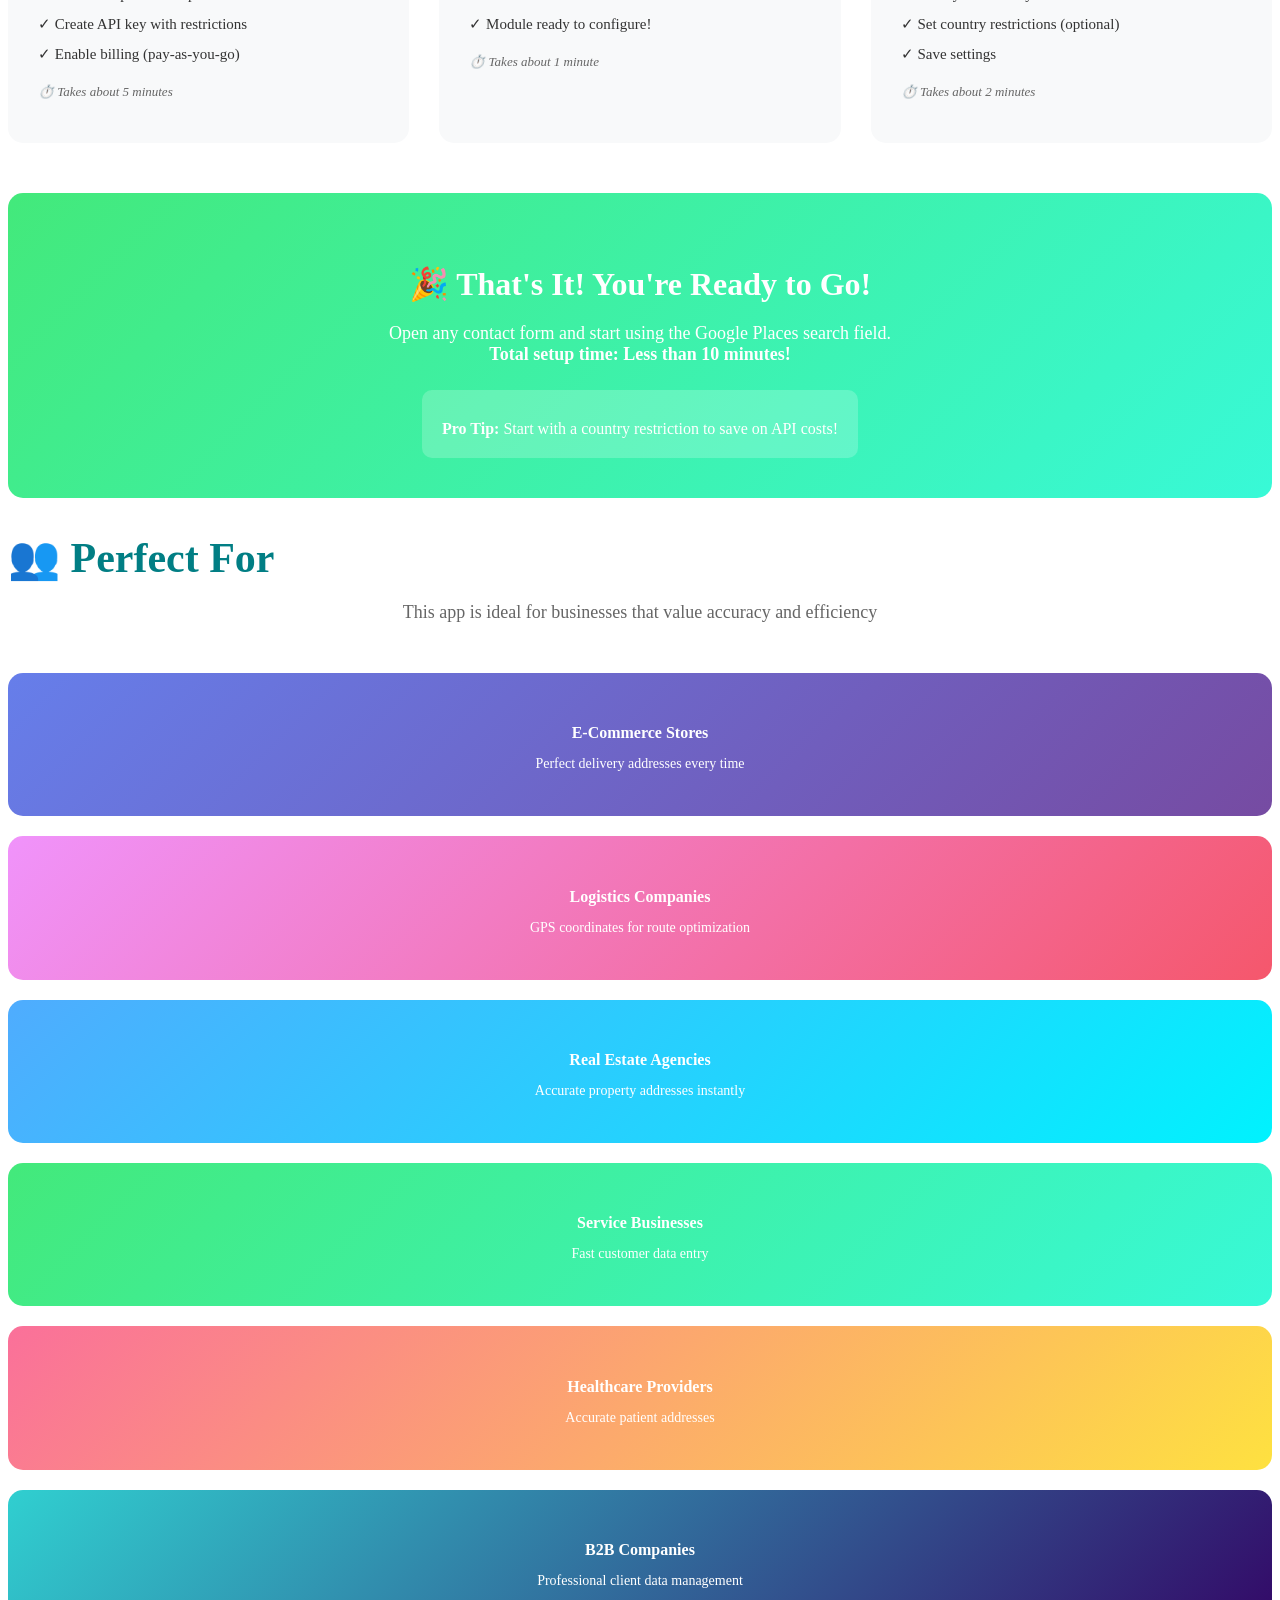
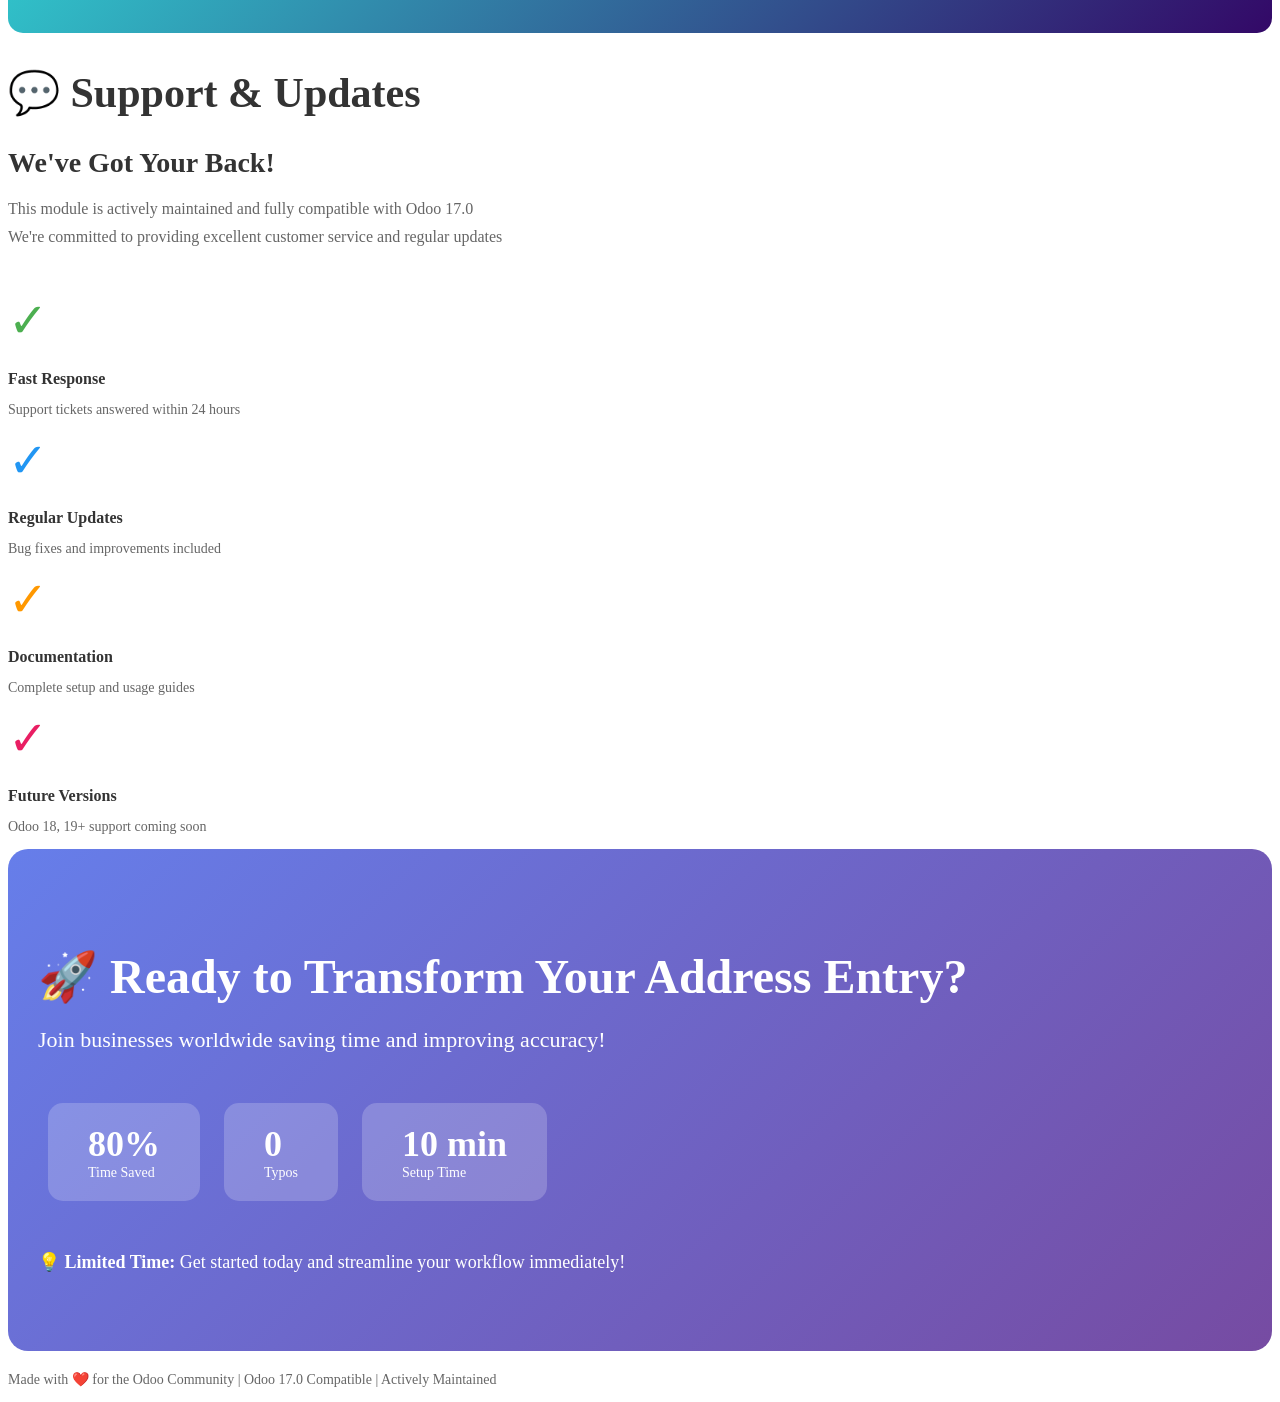
==== commit 2aacda58: "Improve styling and readability of Quick Setup Guide and Support Section in index.html" ====
--- a/google_places_address/static/description/index.html
+++ b/google_places_address/static/description/index.html
@@ -194,20 +194,20 @@
     <!-- Quick Setup Guide -->
     <section class="oe_container oe_dark">
         <div class="oe_row oe_spaced">
-            <h2 class="oe_slogan" style="font-size: 42px; margin-bottom: 50px;">🚀 Quick Setup Guide - Ready in Minutes!</h2>
+            <h2 class="oe_slogan" style="font-size: 42px; margin-bottom: 50px; color: #333;">🚀 Quick Setup Guide - Ready in Minutes!</h2>
             
             <div class="oe_span12">
                 <div style="display: grid; grid-template-columns: repeat(auto-fit, minmax(300px, 1fr)); gap: 30px; margin-top: 40px;">
                     
                     <!-- Step 1: Google Cloud -->
-                    <div style="background: rgba(255,255,255,0.1); padding: 30px; border-radius: 15px; border-top: 5px solid #4285F4;">
+                    <div style="background: #f8f9fa; padding: 30px; border-radius: 15px; border-top: 5px solid #4285F4;">
                         <div style="background: #4285F4; width: 50px; height: 50px; border-radius: 50%; display: inline-flex; align-items: center; justify-content: center; margin-bottom: 20px;">
                             <span style="color: white; font-size: 24px; font-weight: bold;">1</span>
                         </div>
                         <h3 style="color: #4285F4; margin-bottom: 20px; font-size: 22px;">
                             <span class="fa fa-google"></span> Google Cloud Setup
                         </h3>
-                        <ul style="color: rgba(255,255,255,0.9); font-size: 15px; line-height: 2; list-style: none; padding: 0;">
+                        <ul style="color: #333; font-size: 15px; line-height: 2; list-style: none; padding: 0;">
                             <li>✓ Visit Google Cloud Console</li>
                             <li>✓ Create/select a project</li>
                             <li>✓ Enable Places API (New)</li>
@@ -215,40 +215,40 @@
                             <li>✓ Create API key with restrictions</li>
                             <li>✓ Enable billing (pay-as-you-go)</li>
                         </ul>
-                        <p style="color: rgba(255,255,255,0.7); font-size: 13px; margin-top: 15px; font-style: italic;">
+                        <p style="color: #666; font-size: 13px; margin-top: 15px; font-style: italic;">
                             ⏱️ Takes about 5 minutes
                         </p>
                     </div>
 
                     <!-- Step 2: Odoo Installation -->
-                    <div style="background: rgba(255,255,255,0.1); padding: 30px; border-radius: 15px; border-top: 5px solid #A24689;">
+                    <div style="background: #f8f9fa; padding: 30px; border-radius: 15px; border-top: 5px solid #A24689;">
                         <div style="background: #A24689; width: 50px; height: 50px; border-radius: 50%; display: inline-flex; align-items: center; justify-content: center; margin-bottom: 20px;">
                             <span style="color: white; font-size: 24px; font-weight: bold;">2</span>
                         </div>
                         <h3 style="color: #A24689; margin-bottom: 20px; font-size: 22px;">
                             <span class="fa fa-download"></span> Install Module
                         </h3>
-                        <ul style="color: rgba(255,255,255,0.9); font-size: 15px; line-height: 2; list-style: none; padding: 0;">
+                        <ul style="color: #333; font-size: 15px; line-height: 2; list-style: none; padding: 0;">
                             <li>✓ Go to Apps menu in Odoo</li>
                             <li>✓ Search for "Google Places"</li>
                             <li>✓ Click Install button</li>
                             <li>✓ Wait for installation</li>
                             <li>✓ Module ready to configure!</li>
                         </ul>
-                        <p style="color: rgba(255,255,255,0.7); font-size: 13px; margin-top: 15px; font-style: italic;">
+                        <p style="color: #666; font-size: 13px; margin-top: 15px; font-style: italic;">
                             ⏱️ Takes about 1 minute
                         </p>
                     </div>
 
                     <!-- Step 3: Configuration -->
-                    <div style="background: rgba(255,255,255,0.1); padding: 30px; border-radius: 15px; border-top: 5px solid #F4B400;">
+                    <div style="background: #f8f9fa; padding: 30px; border-radius: 15px; border-top: 5px solid #F4B400;">
                         <div style="background: #F4B400; width: 50px; height: 50px; border-radius: 50%; display: inline-flex; align-items: center; justify-content: center; margin-bottom: 20px;">
                             <span style="color: white; font-size: 24px; font-weight: bold;">3</span>
                         </div>
                         <h3 style="color: #F4B400; margin-bottom: 20px; font-size: 22px;">
                             <span class="fa fa-cog"></span> Configure Settings
                         </h3>
-                        <ul style="color: rgba(255,255,255,0.9); font-size: 15px; line-height: 2; list-style: none; padding: 0;">
+                        <ul style="color: #333; font-size: 15px; line-height: 2; list-style: none; padding: 0;">
                             <li>✓ Settings → General Settings</li>
                             <li>✓ Find "Google Places API"</li>
                             <li>✓ Enable the feature</li>
@@ -256,7 +256,7 @@
                             <li>✓ Set country restrictions (optional)</li>
                             <li>✓ Save settings</li>
                         </ul>
-                        <p style="color: rgba(255,255,255,0.7); font-size: 13px; margin-top: 15px; font-style: italic;">
+                        <p style="color: #666; font-size: 13px; margin-top: 15px; font-style: italic;">
                             ⏱️ Takes about 2 minutes
                         </p>
                     </div>
@@ -290,36 +290,50 @@
                 This app is ideal for businesses that value accuracy and efficiency
             </p>
             
-            <div style="display: grid; grid-template-columns: repeat(auto-fit, minmax(250px, 1fr)); gap: 20px;">
-                <div style="background: linear-gradient(135deg, #667eea 0%, #764ba2 100%); padding: 30px; border-radius: 15px; text-align: center; color: white;">
-                    <span class="fa fa-shopping-cart fa-3x" style="margin-bottom: 15px;"></span>
-                    <h4 style="margin-bottom: 10px; color: white;">E-Commerce Stores</h4>
-                    <p style="font-size: 14px; opacity: 0.9;">Perfect delivery addresses every time</p>
-                </div>
-                <div style="background: linear-gradient(135deg, #f093fb 0%, #f5576c 100%); padding: 30px; border-radius: 15px; text-align: center; color: white;">
-                    <span class="fa fa-truck fa-3x" style="margin-bottom: 15px;"></span>
-                    <h4 style="margin-bottom: 10px; color: white;">Logistics Companies</h4>
-                    <p style="font-size: 14px; opacity: 0.9;">GPS coordinates for route optimization</p>
-                </div>
-                <div style="background: linear-gradient(135deg, #4facfe 0%, #00f2fe 100%); padding: 30px; border-radius: 15px; text-align: center; color: white;">
-                    <span class="fa fa-building fa-3x" style="margin-bottom: 15px;"></span>
-                    <h4 style="margin-bottom: 10px; color: white;">Real Estate Agencies</h4>
-                    <p style="font-size: 14px; opacity: 0.9;">Accurate property addresses instantly</p>
-                </div>
-                <div style="background: linear-gradient(135deg, #43e97b 0%, #38f9d7 100%); padding: 30px; border-radius: 15px; text-align: center; color: white;">
-                    <span class="fa fa-users fa-3x" style="margin-bottom: 15px;"></span>
-                    <h4 style="margin-bottom: 10px; color: white;">Service Businesses</h4>
-                    <p style="font-size: 14px; opacity: 0.9;">Fast customer data entry</p>
-                </div>
-                <div style="background: linear-gradient(135deg, #fa709a 0%, #fee140 100%); padding: 30px; border-radius: 15px; text-align: center; color: white;">
-                    <span class="fa fa-hospital-o fa-3x" style="margin-bottom: 15px;"></span>
-                    <h4 style="margin-bottom: 10px; color: white;">Healthcare Providers</h4>
-                    <p style="font-size: 14px; opacity: 0.9;">Accurate patient addresses</p>
-                </div>
-                <div style="background: linear-gradient(135deg, #30cfd0 0%, #330867 100%); padding: 30px; border-radius: 15px; text-align: center; color: white;">
-                    <span class="fa fa-briefcase fa-3x" style="margin-bottom: 15px;"></span>
-                    <h4 style="margin-bottom: 10px; color: white;">B2B Companies</h4>
-                    <p style="font-size: 14px; opacity: 0.9;">Professional client data management</p>
+            <div class="oe_row">
+                <div class="oe_span4">
+                    <div style="background: linear-gradient(135deg, #667eea 0%, #764ba2 100%); padding: 30px; border-radius: 15px; text-align: center; color: white; margin-bottom: 20px;">
+                        <span class="fa fa-shopping-cart fa-3x" style="margin-bottom: 15px; display: block;"></span>
+                        <h4 style="margin-bottom: 10px; color: white;">E-Commerce Stores</h4>
+                        <p style="font-size: 14px; color: white;">Perfect delivery addresses every time</p>
+                    </div>
+                </div>
+                <div class="oe_span4">
+                    <div style="background: linear-gradient(135deg, #f093fb 0%, #f5576c 100%); padding: 30px; border-radius: 15px; text-align: center; color: white; margin-bottom: 20px;">
+                        <span class="fa fa-truck fa-3x" style="margin-bottom: 15px; display: block;"></span>
+                        <h4 style="margin-bottom: 10px; color: white;">Logistics Companies</h4>
+                        <p style="font-size: 14px; color: white;">GPS coordinates for route optimization</p>
+                    </div>
+                </div>
+                <div class="oe_span4">
+                    <div style="background: linear-gradient(135deg, #4facfe 0%, #00f2fe 100%); padding: 30px; border-radius: 15px; text-align: center; color: white; margin-bottom: 20px;">
+                        <span class="fa fa-building fa-3x" style="margin-bottom: 15px; display: block;"></span>
+                        <h4 style="margin-bottom: 10px; color: white;">Real Estate Agencies</h4>
+                        <p style="font-size: 14px; color: white;">Accurate property addresses instantly</p>
+                    </div>
+                </div>
+            </div>
+            <div class="oe_row">
+                <div class="oe_span4">
+                    <div style="background: linear-gradient(135deg, #43e97b 0%, #38f9d7 100%); padding: 30px; border-radius: 15px; text-align: center; color: white; margin-bottom: 20px;">
+                        <span class="fa fa-users fa-3x" style="margin-bottom: 15px; display: block;"></span>
+                        <h4 style="margin-bottom: 10px; color: white;">Service Businesses</h4>
+                        <p style="font-size: 14px; color: white;">Fast customer data entry</p>
+                    </div>
+                </div>
+                <div class="oe_span4">
+                    <div style="background: linear-gradient(135deg, #fa709a 0%, #fee140 100%); padding: 30px; border-radius: 15px; text-align: center; color: white; margin-bottom: 20px;">
+                        <span class="fa fa-hospital-o fa-3x" style="margin-bottom: 15px; display: block;"></span>
+                        <h4 style="margin-bottom: 10px; color: white;">Healthcare Providers</h4>
+                        <p style="font-size: 14px; color: white;">Accurate patient addresses</p>
+                    </div>
+                </div>
+                <div class="oe_span4">
+                    <div style="background: linear-gradient(135deg, #30cfd0 0%, #330867 100%); padding: 30px; border-radius: 15px; text-align: center; color: white; margin-bottom: 20px;">
+                        <span class="fa fa-briefcase fa-3x" style="margin-bottom: 15px; display: block;"></span>
+                        <h4 style="margin-bottom: 10px; color: white;">B2B Companies</h4>
+                        <p style="font-size: 14px; color: white;">Professional client data management</p>
+                    </div>
                 </div>
             </div>
         </div>
@@ -328,42 +342,38 @@
     <!-- Support Section -->
     <section class="oe_container oe_dark">
         <div class="oe_row oe_spaced">
-            <h2 class="oe_slogan" style="font-size: 42px; margin-bottom: 30px;">💬 Support & Updates</h2>
+            <h2 class="oe_slogan" style="font-size: 42px; margin-bottom: 30px; color: #333;">💬 Support & Updates</h2>
             
-            <div class="oe_span12">
-                <div style="background: rgba(255,255,255,0.1); padding: 40px; border-radius: 15px; text-align: center;">
-                    <div style="margin-bottom: 40px;">
-                        <span class="fa fa-shield fa-4x" style="color: #4CAF50; margin-bottom: 20px;"></span>
-                        <h3 style="color: white; font-size: 28px; margin-bottom: 15px;">
-                            We've Got Your Back!
-                        </h3>
-                        <p style="color: rgba(255,255,255,0.9); font-size: 16px; line-height: 1.8;">
-                            This module is actively maintained and fully compatible with Odoo 17.0<br/>
-                            We're committed to providing excellent customer service and regular updates
-                        </p>
-                    </div>
-
-                    <div style="display: grid; grid-template-columns: repeat(auto-fit, minmax(200px, 1fr)); gap: 30px; margin-top: 40px;">
-                        <div>
-                            <div style="font-size: 48px; color: #4CAF50; margin-bottom: 10px;">✓</div>
-                            <h4 style="color: white; margin-bottom: 10px;">Fast Response</h4>
-                            <p style="color: rgba(255,255,255,0.8); font-size: 14px;">Support tickets answered within 24 hours</p>
-                        </div>
-                        <div>
-                            <div style="font-size: 48px; color: #2196F3; margin-bottom: 10px;">✓</div>
-                            <h4 style="color: white; margin-bottom: 10px;">Regular Updates</h4>
-                            <p style="color: rgba(255,255,255,0.8); font-size: 14px;">Bug fixes and improvements included</p>
-                        </div>
-                        <div>
-                            <div style="font-size: 48px; color: #FF9800; margin-bottom: 10px;">✓</div>
-                            <h4 style="color: white; margin-bottom: 10px;">Documentation</h4>
-                            <p style="color: rgba(255,255,255,0.8); font-size: 14px;">Complete setup and usage guides</p>
-                        </div>
-                        <div>
-                            <div style="font-size: 48px; color: #E91E63; margin-bottom: 10px;">✓</div>
-                            <h4 style="color: white; margin-bottom: 10px;">Future Versions</h4>
-                            <p style="color: rgba(255,255,255,0.8); font-size: 14px;">Odoo 18, 19+ support coming soon</p>
-                        </div>
+            <div class="oe_span12 text-center">
+                <span class="fa fa-shield fa-4x" style="color: #4CAF50; margin-bottom: 20px;"></span>
+                <h3 style="color: #333; font-size: 28px; margin-bottom: 15px;">
+                    We've Got Your Back!
+                </h3>
+                <p style="color: #666; font-size: 16px; line-height: 1.8; margin-bottom: 40px;">
+                    This module is actively maintained and fully compatible with Odoo 17.0<br/>
+                    We're committed to providing excellent customer service and regular updates
+                </p>
+
+                <div class="oe_row">
+                    <div class="oe_span3">
+                        <div style="font-size: 48px; color: #4CAF50; margin-bottom: 10px;">✓</div>
+                        <h4 style="color: #333; margin-bottom: 10px;">Fast Response</h4>
+                        <p style="color: #666; font-size: 14px;">Support tickets answered within 24 hours</p>
+                    </div>
+                    <div class="oe_span3">
+                        <div style="font-size: 48px; color: #2196F3; margin-bottom: 10px;">✓</div>
+                        <h4 style="color: #333; margin-bottom: 10px;">Regular Updates</h4>
+                        <p style="color: #666; font-size: 14px;">Bug fixes and improvements included</p>
+                    </div>
+                    <div class="oe_span3">
+                        <div style="font-size: 48px; color: #FF9800; margin-bottom: 10px;">✓</div>
+                        <h4 style="color: #333; margin-bottom: 10px;">Documentation</h4>
+                        <p style="color: #666; font-size: 14px;">Complete setup and usage guides</p>
+                    </div>
+                    <div class="oe_span3">
+                        <div style="font-size: 48px; color: #E91E63; margin-bottom: 10px;">✓</div>
+                        <h4 style="color: #333; margin-bottom: 10px;">Future Versions</h4>
+                        <p style="color: #666; font-size: 14px;">Odoo 18, 19+ support coming soon</p>
                     </div>
                 </div>
             </div>
@@ -378,37 +388,32 @@
                     <h2 style="font-size: 48px; margin-bottom: 20px; color: white;">
                         🚀 Ready to Transform Your Address Entry?
                     </h2>
-                    <p style="font-size: 22px; margin-bottom: 30px; opacity: 0.95;">
+                    <p style="font-size: 22px; margin-bottom: 30px; color: white;">
                         Join businesses worldwide saving time and improving accuracy!
                     </p>
                     <div style="margin: 40px 0;">
                         <div style="display: inline-block; margin: 10px;">
-                            <div style="background: rgba(255,255,255,0.2); padding: 20px 40px; border-radius: 15px; backdrop-filter: blur(10px);">
-                                <div style="font-size: 36px; font-weight: bold;">80%</div>
-                                <div style="font-size: 14px; opacity: 0.9;">Time Saved</div>
+                            <div style="background: rgba(255,255,255,0.2); padding: 20px 40px; border-radius: 15px;">
+                                <div style="font-size: 36px; font-weight: bold; color: white;">80%</div>
+                                <div style="font-size: 14px; color: white;">Time Saved</div>
                             </div>
                         </div>
                         <div style="display: inline-block; margin: 10px;">
-                            <div style="background: rgba(255,255,255,0.2); padding: 20px 40px; border-radius: 15px; backdrop-filter: blur(10px);">
-                                <div style="font-size: 36px; font-weight: bold;">0</div>
-                                <div style="font-size: 14px; opacity: 0.9;">Typos</div>
+                            <div style="background: rgba(255,255,255,0.2); padding: 20px 40px; border-radius: 15px;">
+                                <div style="font-size: 36px; font-weight: bold; color: white;">0</div>
+                                <div style="font-size: 14px; color: white;">Typos</div>
                             </div>
                         </div>
                         <div style="display: inline-block; margin: 10px;">
-                            <div style="background: rgba(255,255,255,0.2); padding: 20px 40px; border-radius: 15px; backdrop-filter: blur(10px);">
-                                <div style="font-size: 36px; font-weight: bold;">10 min</div>
-                                <div style="font-size: 14px; opacity: 0.9;">Setup Time</div>
+                            <div style="background: rgba(255,255,255,0.2); padding: 20px 40px; border-radius: 15px;">
+                                <div style="font-size: 36px; font-weight: bold; color: white;">10 min</div>
+                                <div style="font-size: 14px; color: white;">Setup Time</div>
                             </div>
                         </div>
                     </div>
-                    <p style="font-size: 18px; margin-top: 40px; opacity: 0.9;">
+                    <p style="font-size: 18px; margin-top: 40px; color: white;">
                         💡 <strong>Limited Time:</strong> Get started today and streamline your workflow immediately!
                     </p>
-                    <div style="margin-top: 30px;">
-                        <a href="#" class="cta-button" style="background: white; color: #667eea; box-shadow: 0 10px 30px rgba(255,255,255,0.3);">
-                            <span class="fa fa-download"></span> Install Now
-                        </a>
-                    </div>
                 </div>
             </div>
         </div>
@@ -418,7 +423,7 @@
     <section class="oe_container oe_dark">
         <div class="oe_row oe_spaced">
             <div class="oe_span12 text-center">
-                <p style="color: rgba(255,255,255,0.7); font-size: 14px; margin-top: 20px;">
+                <p style="color: #666; font-size: 14px; margin-top: 20px;">
                     Made with ❤️ for the Odoo Community | Odoo 17.0 Compatible | Actively Maintained
                 </p>
             </div>
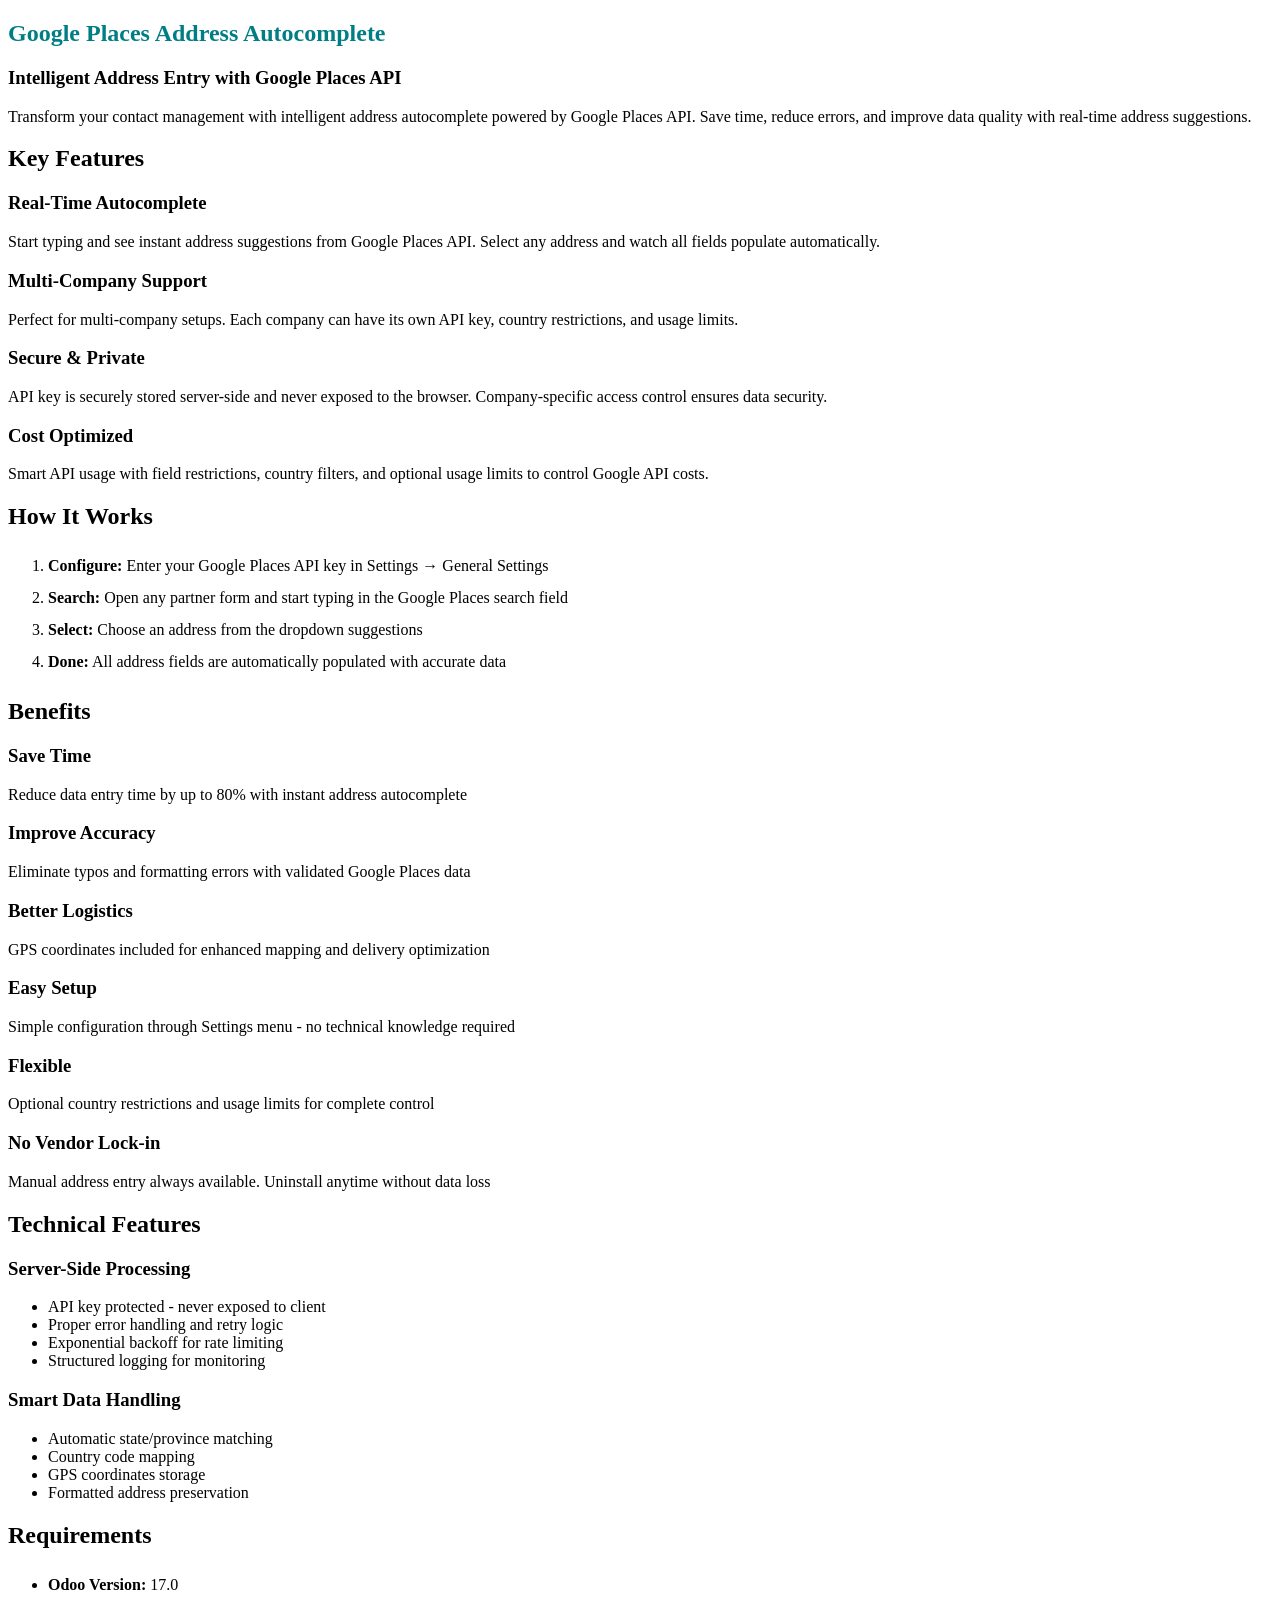
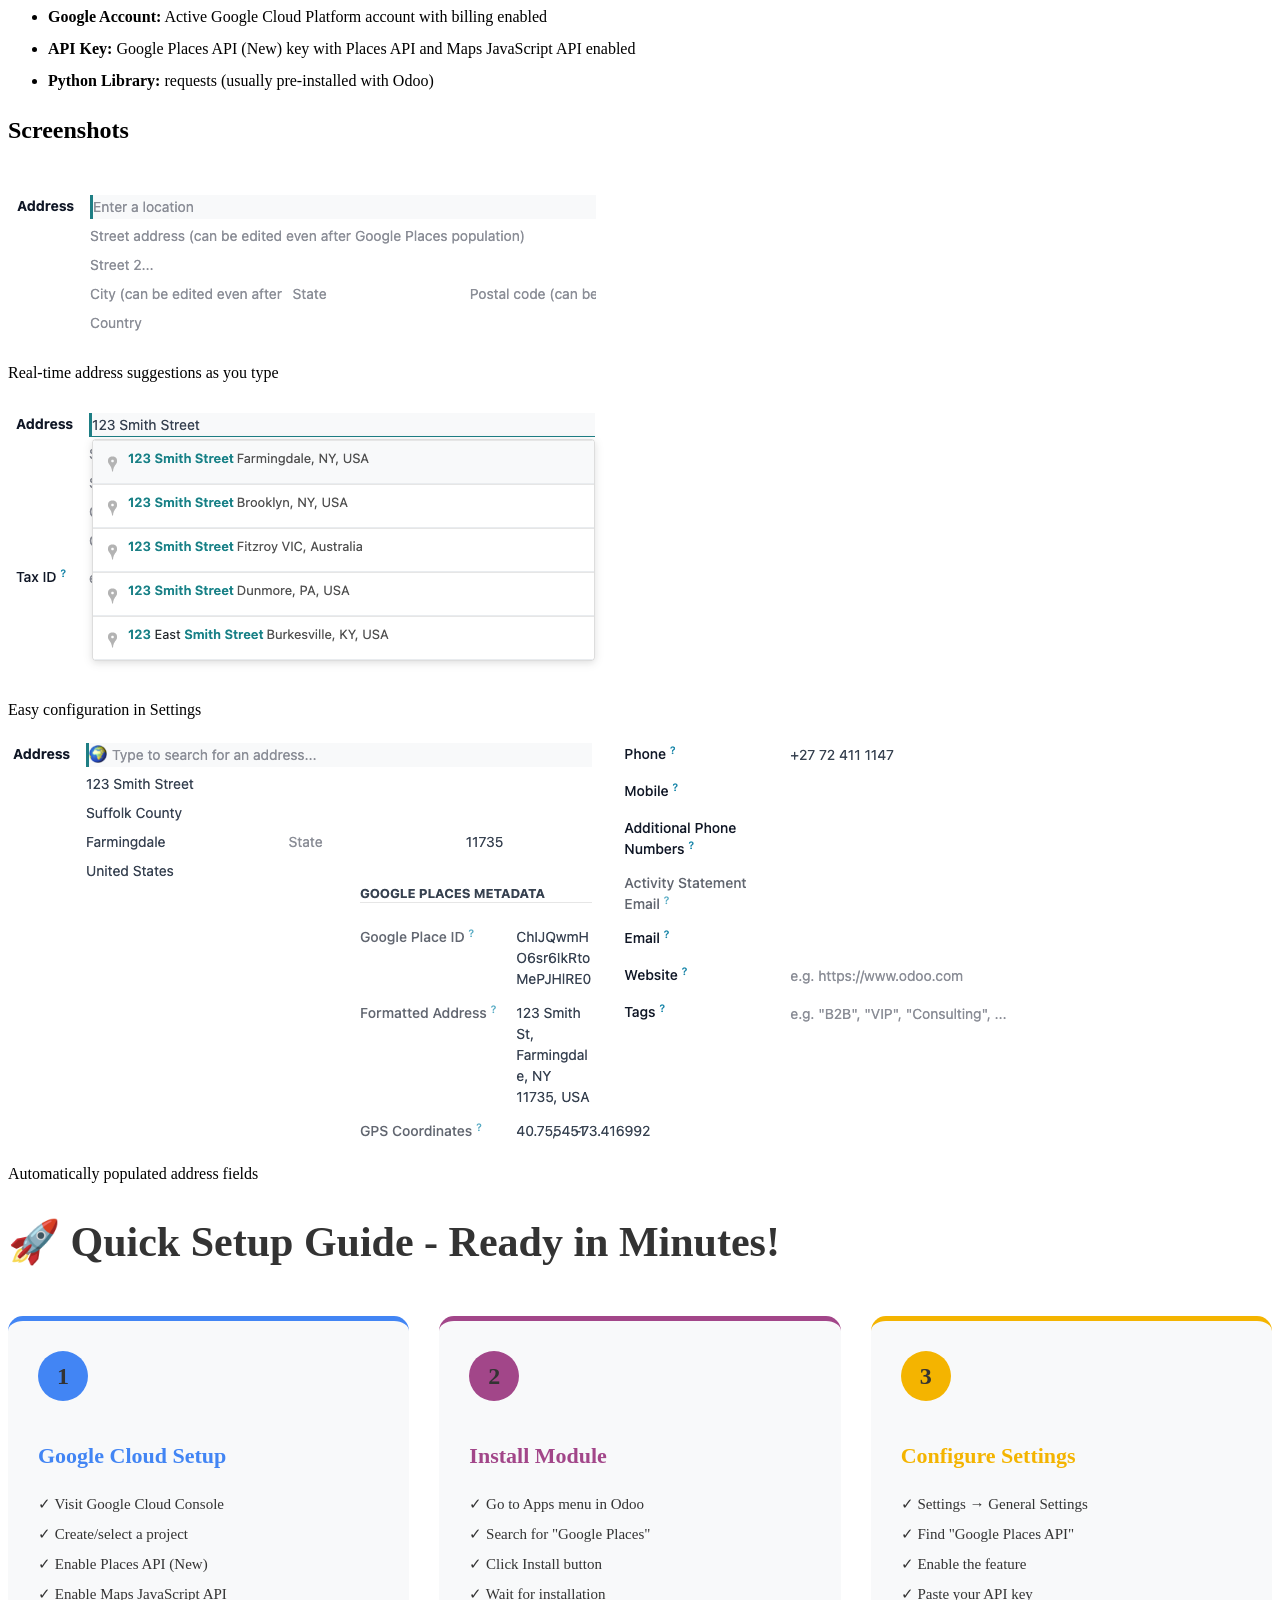
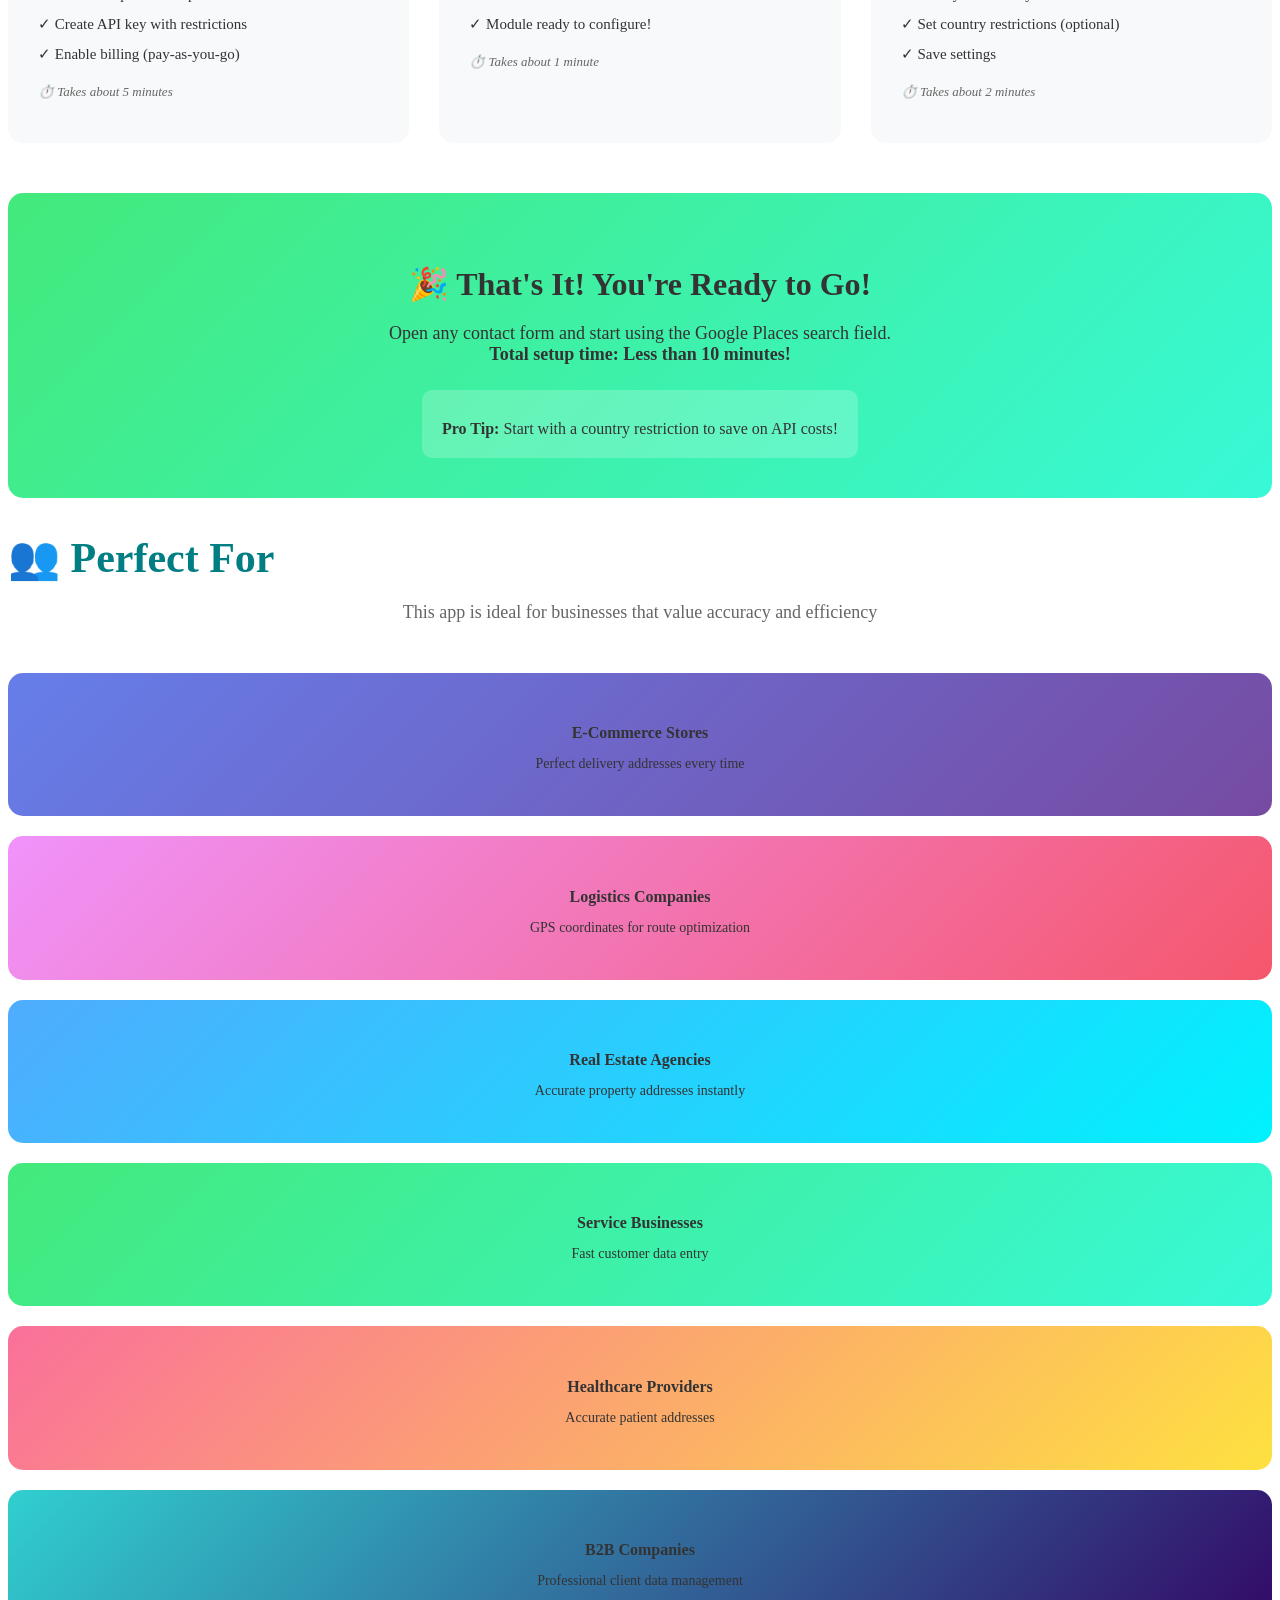
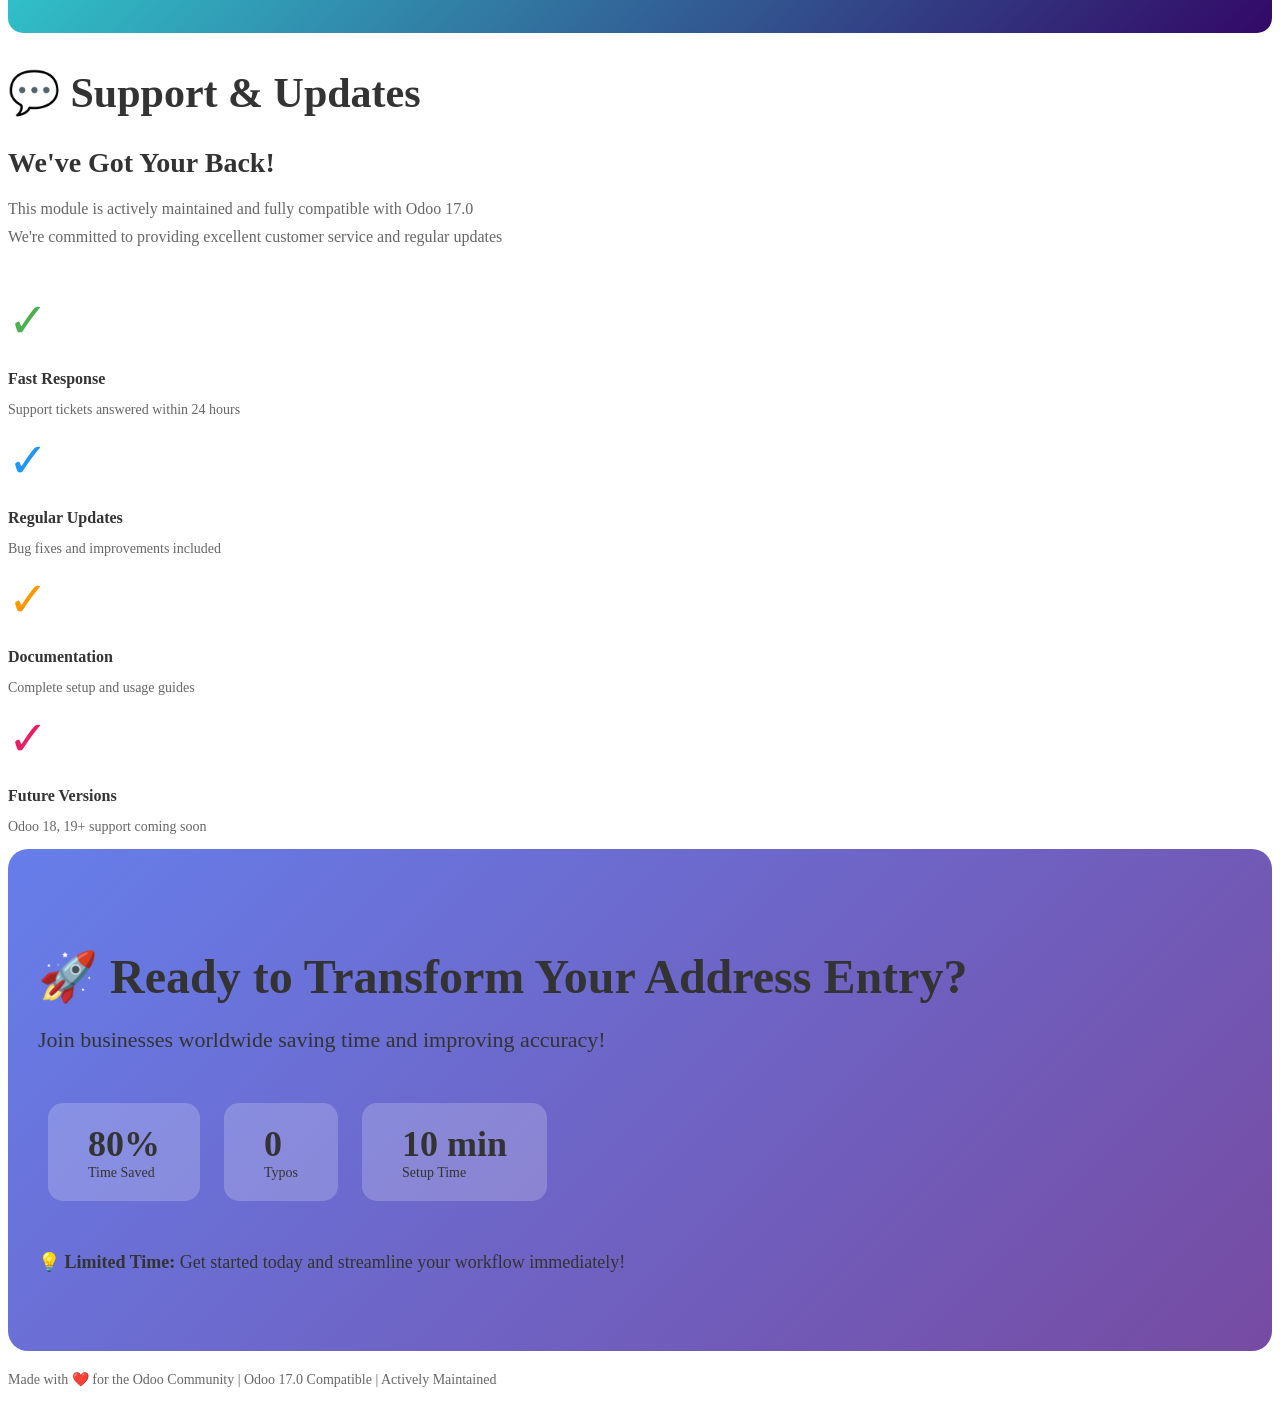
==== commit ab40f38e: "Update color scheme in index.html for improved readability and aesthetics" ====
--- a/google_places_address/static/description/index.html
+++ b/google_places_address/static/description/index.html
@@ -202,7 +202,7 @@
                     <!-- Step 1: Google Cloud -->
                     <div style="background: #f8f9fa; padding: 30px; border-radius: 15px; border-top: 5px solid #4285F4;">
                         <div style="background: #4285F4; width: 50px; height: 50px; border-radius: 50%; display: inline-flex; align-items: center; justify-content: center; margin-bottom: 20px;">
-                            <span style="color: white; font-size: 24px; font-weight: bold;">1</span>
+                            <span style="color: #333; font-size: 24px; font-weight: bold;">1</span>
                         </div>
                         <h3 style="color: #4285F4; margin-bottom: 20px; font-size: 22px;">
                             <span class="fa fa-google"></span> Google Cloud Setup
@@ -223,7 +223,7 @@
                     <!-- Step 2: Odoo Installation -->
                     <div style="background: #f8f9fa; padding: 30px; border-radius: 15px; border-top: 5px solid #A24689;">
                         <div style="background: #A24689; width: 50px; height: 50px; border-radius: 50%; display: inline-flex; align-items: center; justify-content: center; margin-bottom: 20px;">
-                            <span style="color: white; font-size: 24px; font-weight: bold;">2</span>
+                            <span style="color: #333; font-size: 24px; font-weight: bold;">2</span>
                         </div>
                         <h3 style="color: #A24689; margin-bottom: 20px; font-size: 22px;">
                             <span class="fa fa-download"></span> Install Module
@@ -243,7 +243,7 @@
                     <!-- Step 3: Configuration -->
                     <div style="background: #f8f9fa; padding: 30px; border-radius: 15px; border-top: 5px solid #F4B400;">
                         <div style="background: #F4B400; width: 50px; height: 50px; border-radius: 50%; display: inline-flex; align-items: center; justify-content: center; margin-bottom: 20px;">
-                            <span style="color: white; font-size: 24px; font-weight: bold;">3</span>
+                            <span style="color: #333; font-size: 24px; font-weight: bold;">3</span>
                         </div>
                         <h3 style="color: #F4B400; margin-bottom: 20px; font-size: 22px;">
                             <span class="fa fa-cog"></span> Configure Settings
@@ -264,15 +264,15 @@
                 </div>
 
                 <div style="background: linear-gradient(135deg, #43e97b 0%, #38f9d7 100%); padding: 40px; border-radius: 15px; margin-top: 50px; text-align: center;">
-                    <h3 style="font-size: 32px; margin-bottom: 20px; color: white;">
+                    <h3 style="font-size: 32px; margin-bottom: 20px; color: #333;">
                         🎉 That's It! You're Ready to Go!
                     </h3>
-                    <p style="font-size: 18px; color: white; margin-bottom: 25px;">
+                    <p style="font-size: 18px; color: #333; margin-bottom: 25px;">
                         Open any contact form and start using the Google Places search field.<br/>
                         <strong>Total setup time: Less than 10 minutes!</strong>
                     </p>
                     <div style="background: rgba(255,255,255,0.2); padding: 20px; border-radius: 10px; display: inline-block;">
-                        <p style="color: white; font-size: 16px; margin: 0;">
+                        <p style="color: #333; font-size: 16px; margin: 0;">
                             <span class="fa fa-lightbulb-o fa-2x" style="display: block; margin-bottom: 10px;"></span>
                             <strong>Pro Tip:</strong> Start with a country restriction to save on API costs!
                         </p>
@@ -294,22 +294,22 @@
                 <div class="oe_span4">
                     <div style="background: linear-gradient(135deg, #667eea 0%, #764ba2 100%); padding: 30px; border-radius: 15px; text-align: center; color: white; margin-bottom: 20px;">
                         <span class="fa fa-shopping-cart fa-3x" style="margin-bottom: 15px; display: block;"></span>
-                        <h4 style="margin-bottom: 10px; color: white;">E-Commerce Stores</h4>
-                        <p style="font-size: 14px; color: white;">Perfect delivery addresses every time</p>
+                        <h4 style="margin-bottom: 10px; color: #333;">E-Commerce Stores</h4>
+                        <p style="font-size: 14px; color: #333;">Perfect delivery addresses every time</p>
                     </div>
                 </div>
                 <div class="oe_span4">
                     <div style="background: linear-gradient(135deg, #f093fb 0%, #f5576c 100%); padding: 30px; border-radius: 15px; text-align: center; color: white; margin-bottom: 20px;">
                         <span class="fa fa-truck fa-3x" style="margin-bottom: 15px; display: block;"></span>
-                        <h4 style="margin-bottom: 10px; color: white;">Logistics Companies</h4>
-                        <p style="font-size: 14px; color: white;">GPS coordinates for route optimization</p>
+                        <h4 style="margin-bottom: 10px; color: #333;">Logistics Companies</h4>
+                        <p style="font-size: 14px; color: #333;">GPS coordinates for route optimization</p>
                     </div>
                 </div>
                 <div class="oe_span4">
                     <div style="background: linear-gradient(135deg, #4facfe 0%, #00f2fe 100%); padding: 30px; border-radius: 15px; text-align: center; color: white; margin-bottom: 20px;">
                         <span class="fa fa-building fa-3x" style="margin-bottom: 15px; display: block;"></span>
-                        <h4 style="margin-bottom: 10px; color: white;">Real Estate Agencies</h4>
-                        <p style="font-size: 14px; color: white;">Accurate property addresses instantly</p>
+                        <h4 style="margin-bottom: 10px; color: #333;">Real Estate Agencies</h4>
+                        <p style="font-size: 14px; color: #333;">Accurate property addresses instantly</p>
                     </div>
                 </div>
             </div>
@@ -317,22 +317,22 @@
                 <div class="oe_span4">
                     <div style="background: linear-gradient(135deg, #43e97b 0%, #38f9d7 100%); padding: 30px; border-radius: 15px; text-align: center; color: white; margin-bottom: 20px;">
                         <span class="fa fa-users fa-3x" style="margin-bottom: 15px; display: block;"></span>
-                        <h4 style="margin-bottom: 10px; color: white;">Service Businesses</h4>
-                        <p style="font-size: 14px; color: white;">Fast customer data entry</p>
+                        <h4 style="margin-bottom: 10px; color: #333;">Service Businesses</h4>
+                        <p style="font-size: 14px; color: #333;">Fast customer data entry</p>
                     </div>
                 </div>
                 <div class="oe_span4">
                     <div style="background: linear-gradient(135deg, #fa709a 0%, #fee140 100%); padding: 30px; border-radius: 15px; text-align: center; color: white; margin-bottom: 20px;">
                         <span class="fa fa-hospital-o fa-3x" style="margin-bottom: 15px; display: block;"></span>
-                        <h4 style="margin-bottom: 10px; color: white;">Healthcare Providers</h4>
-                        <p style="font-size: 14px; color: white;">Accurate patient addresses</p>
+                        <h4 style="margin-bottom: 10px; color: #333;">Healthcare Providers</h4>
+                        <p style="font-size: 14px; color: #333;">Accurate patient addresses</p>
                     </div>
                 </div>
                 <div class="oe_span4">
                     <div style="background: linear-gradient(135deg, #30cfd0 0%, #330867 100%); padding: 30px; border-radius: 15px; text-align: center; color: white; margin-bottom: 20px;">
                         <span class="fa fa-briefcase fa-3x" style="margin-bottom: 15px; display: block;"></span>
-                        <h4 style="margin-bottom: 10px; color: white;">B2B Companies</h4>
-                        <p style="font-size: 14px; color: white;">Professional client data management</p>
+                        <h4 style="margin-bottom: 10px; color: #333;">B2B Companies</h4>
+                        <p style="font-size: 14px; color: #333;">Professional client data management</p>
                     </div>
                 </div>
             </div>
@@ -384,34 +384,34 @@
     <section class="oe_container">
         <div class="oe_row oe_spaced">
             <div class="oe_span12 text-center">
-                <div style="background: linear-gradient(135deg, #667eea 0%, #764ba2 100%); padding: 60px 30px; border-radius: 20px; color: white;">
-                    <h2 style="font-size: 48px; margin-bottom: 20px; color: white;">
+                <div style="background: linear-gradient(135deg, #667eea 0%, #764ba2 100%); padding: 60px 30px; border-radius: 20px; color: #333;">
+                    <h2 style="font-size: 48px; margin-bottom: 20px; color: #333;">
                         🚀 Ready to Transform Your Address Entry?
                     </h2>
-                    <p style="font-size: 22px; margin-bottom: 30px; color: white;">
+                    <p style="font-size: 22px; margin-bottom: 30px; color: #333;">
                         Join businesses worldwide saving time and improving accuracy!
                     </p>
                     <div style="margin: 40px 0;">
                         <div style="display: inline-block; margin: 10px;">
                             <div style="background: rgba(255,255,255,0.2); padding: 20px 40px; border-radius: 15px;">
-                                <div style="font-size: 36px; font-weight: bold; color: white;">80%</div>
-                                <div style="font-size: 14px; color: white;">Time Saved</div>
+                                <div style="font-size: 36px; font-weight: bold; color: #333;">80%</div>
+                                <div style="font-size: 14px; color: #333;">Time Saved</div>
                             </div>
                         </div>
                         <div style="display: inline-block; margin: 10px;">
                             <div style="background: rgba(255,255,255,0.2); padding: 20px 40px; border-radius: 15px;">
-                                <div style="font-size: 36px; font-weight: bold; color: white;">0</div>
-                                <div style="font-size: 14px; color: white;">Typos</div>
+                                <div style="font-size: 36px; font-weight: bold; color: #333;">0</div>
+                                <div style="font-size: 14px; color: #333;">Typos</div>
                             </div>
                         </div>
                         <div style="display: inline-block; margin: 10px;">
                             <div style="background: rgba(255,255,255,0.2); padding: 20px 40px; border-radius: 15px;">
-                                <div style="font-size: 36px; font-weight: bold; color: white;">10 min</div>
-                                <div style="font-size: 14px; color: white;">Setup Time</div>
+                                <div style="font-size: 36px; font-weight: bold; color: #333;">10 min</div>
+                                <div style="font-size: 14px; color: #333;">Setup Time</div>
                             </div>
                         </div>
                     </div>
-                    <p style="font-size: 18px; margin-top: 40px; color: white;">
+                    <p style="font-size: 18px; margin-top: 40px; color: #333;">
                         💡 <strong>Limited Time:</strong> Get started today and streamline your workflow immediately!
                     </p>
                 </div>
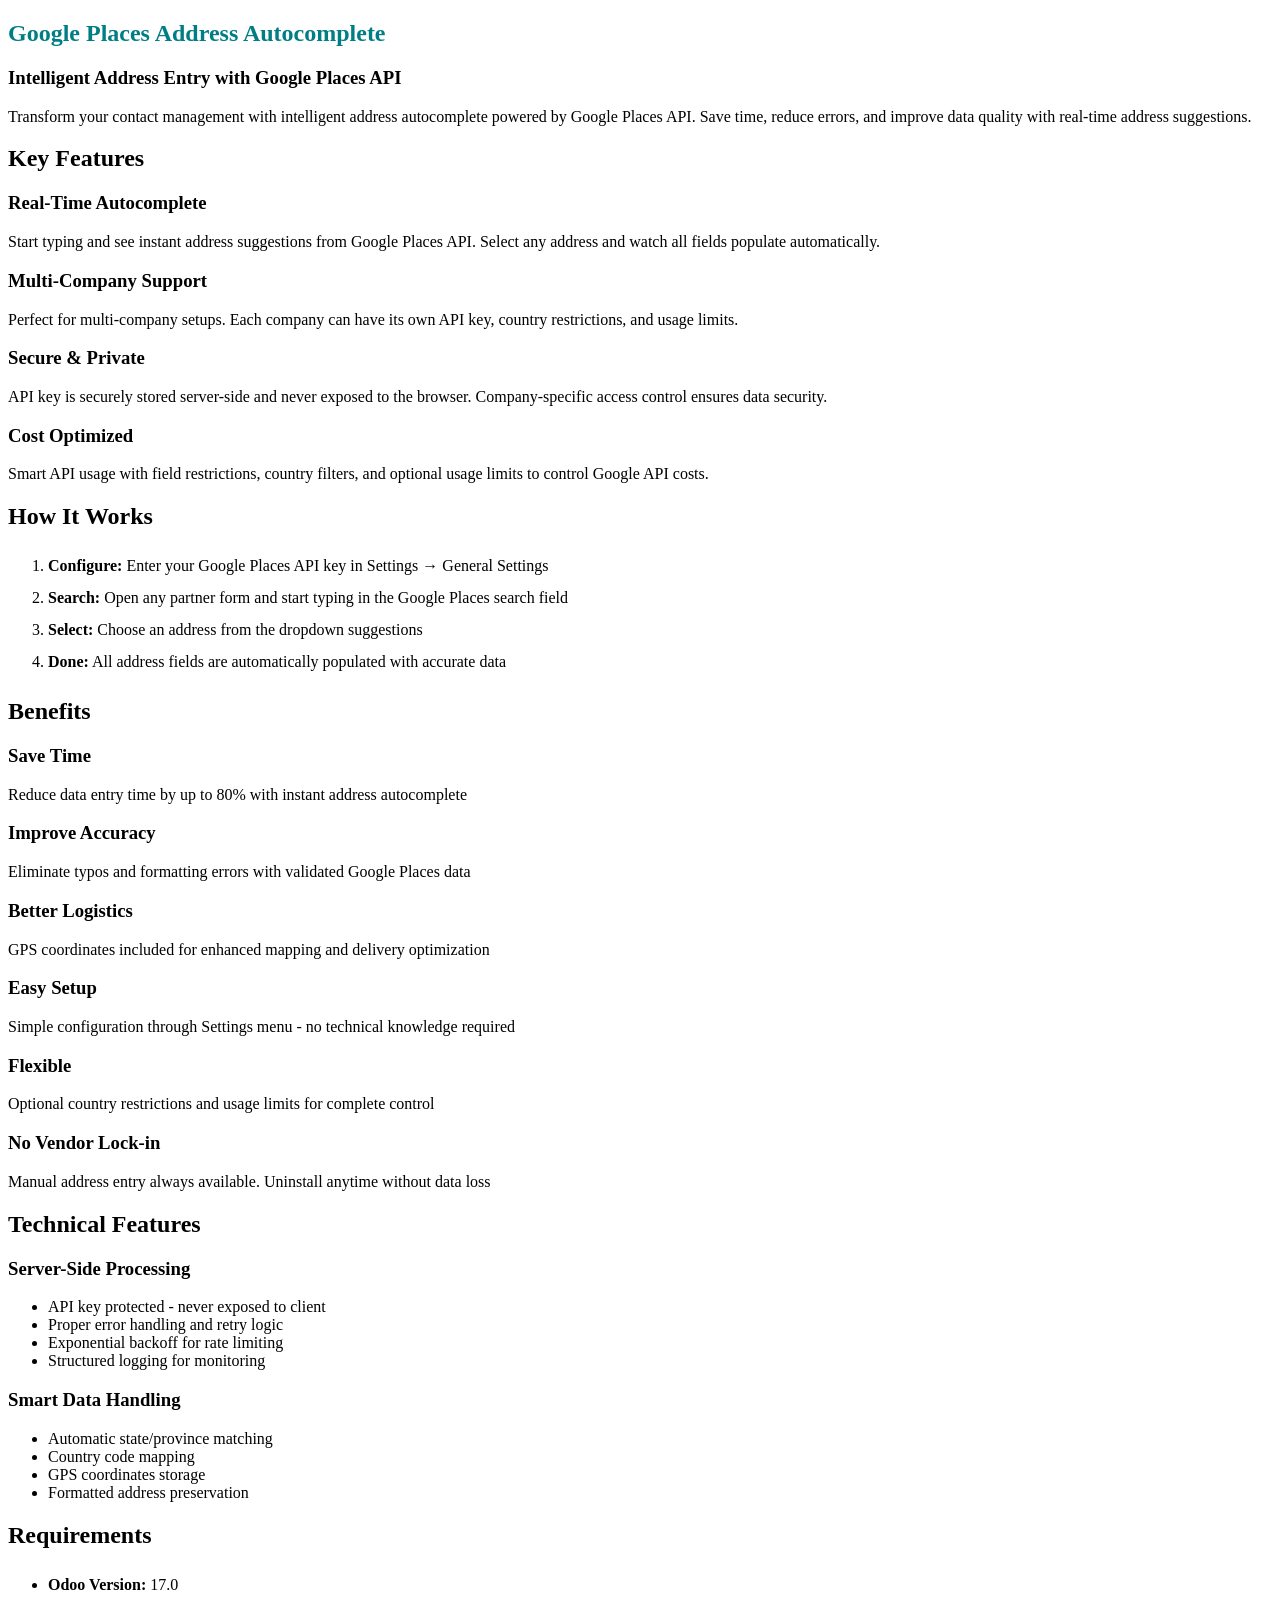
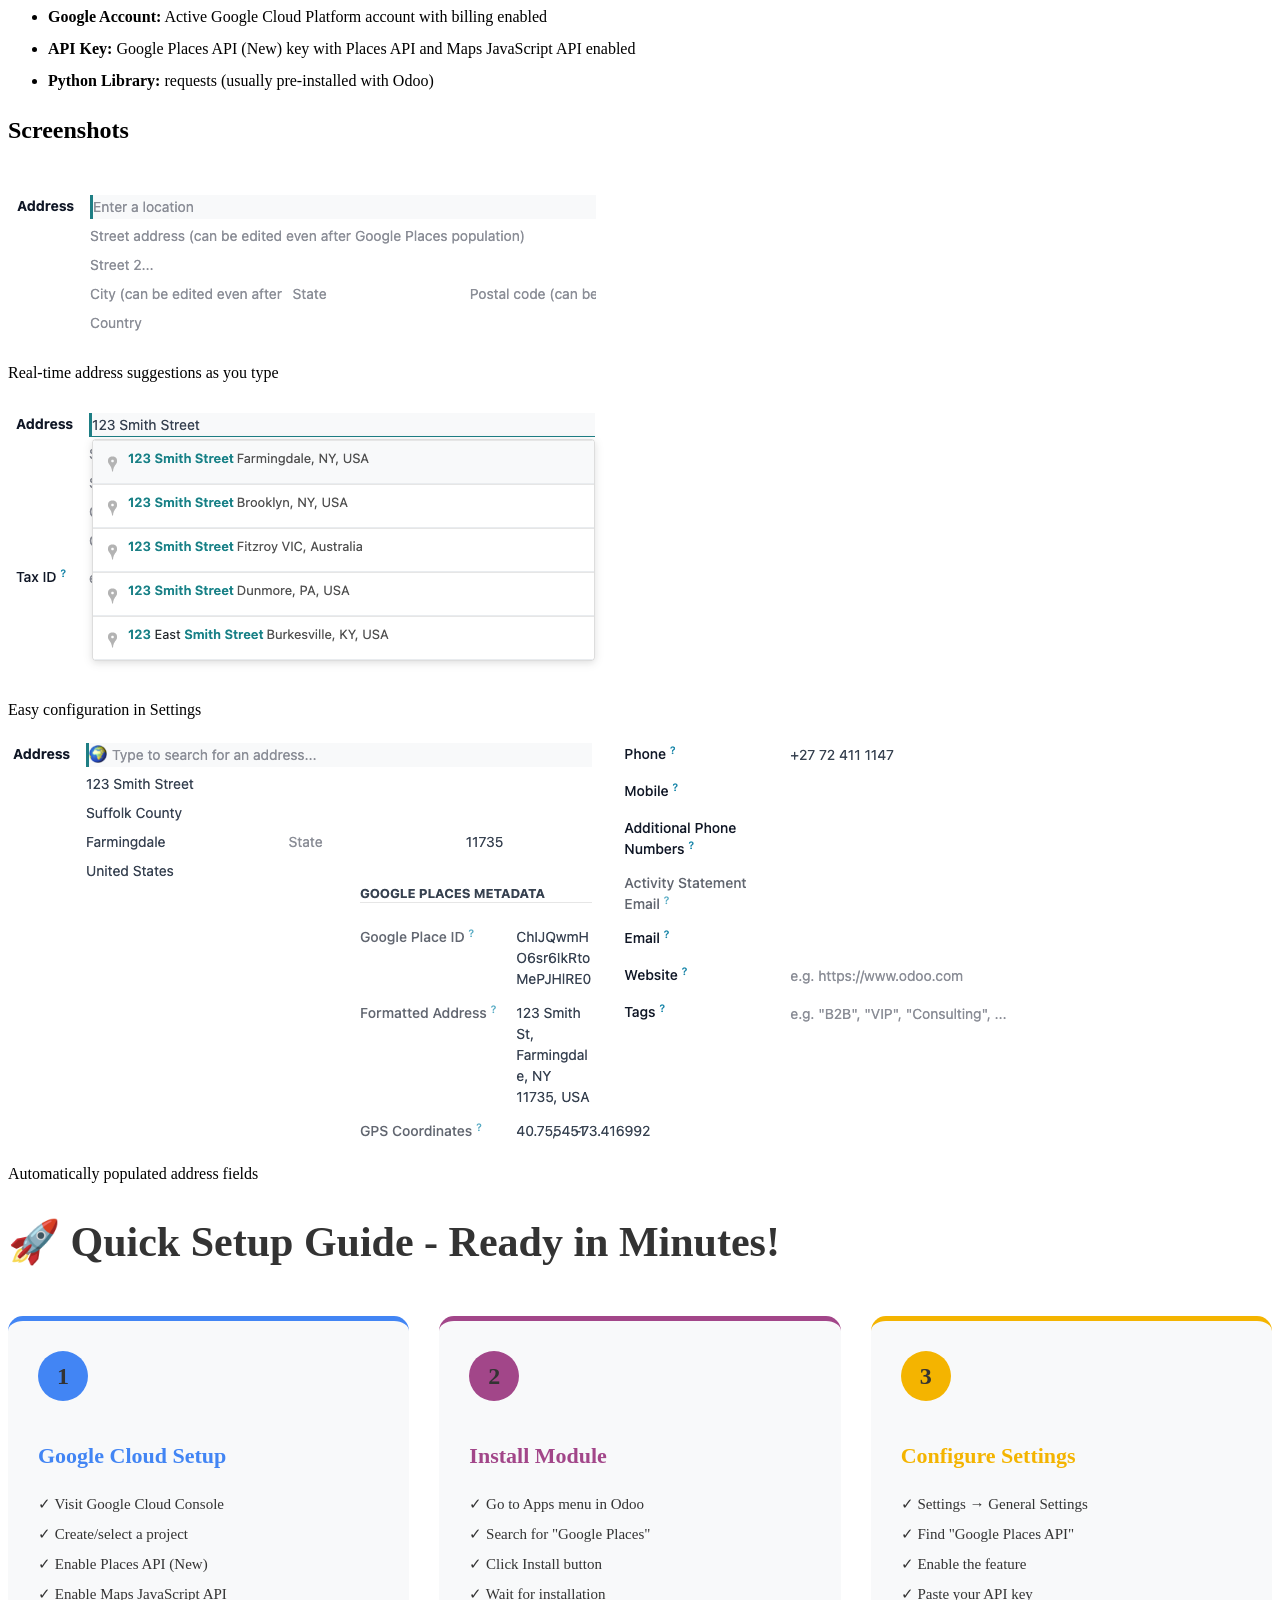
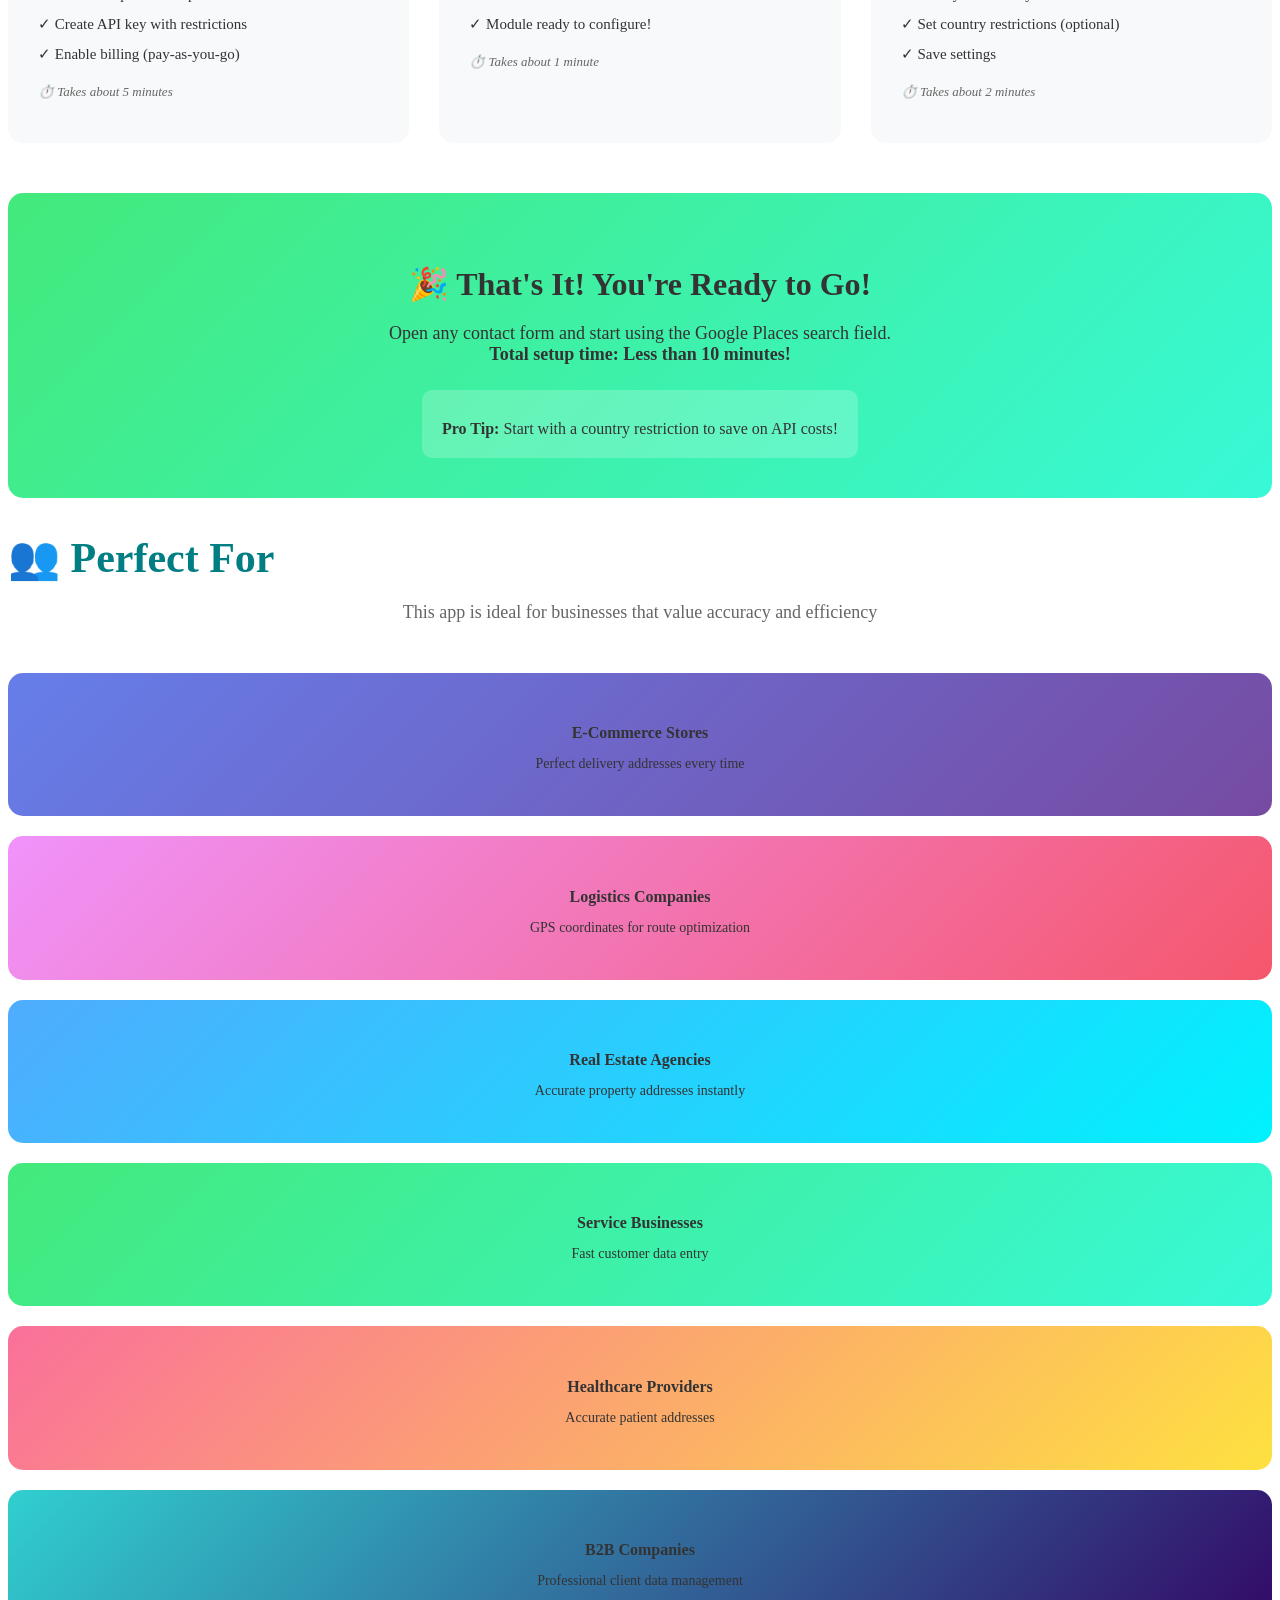
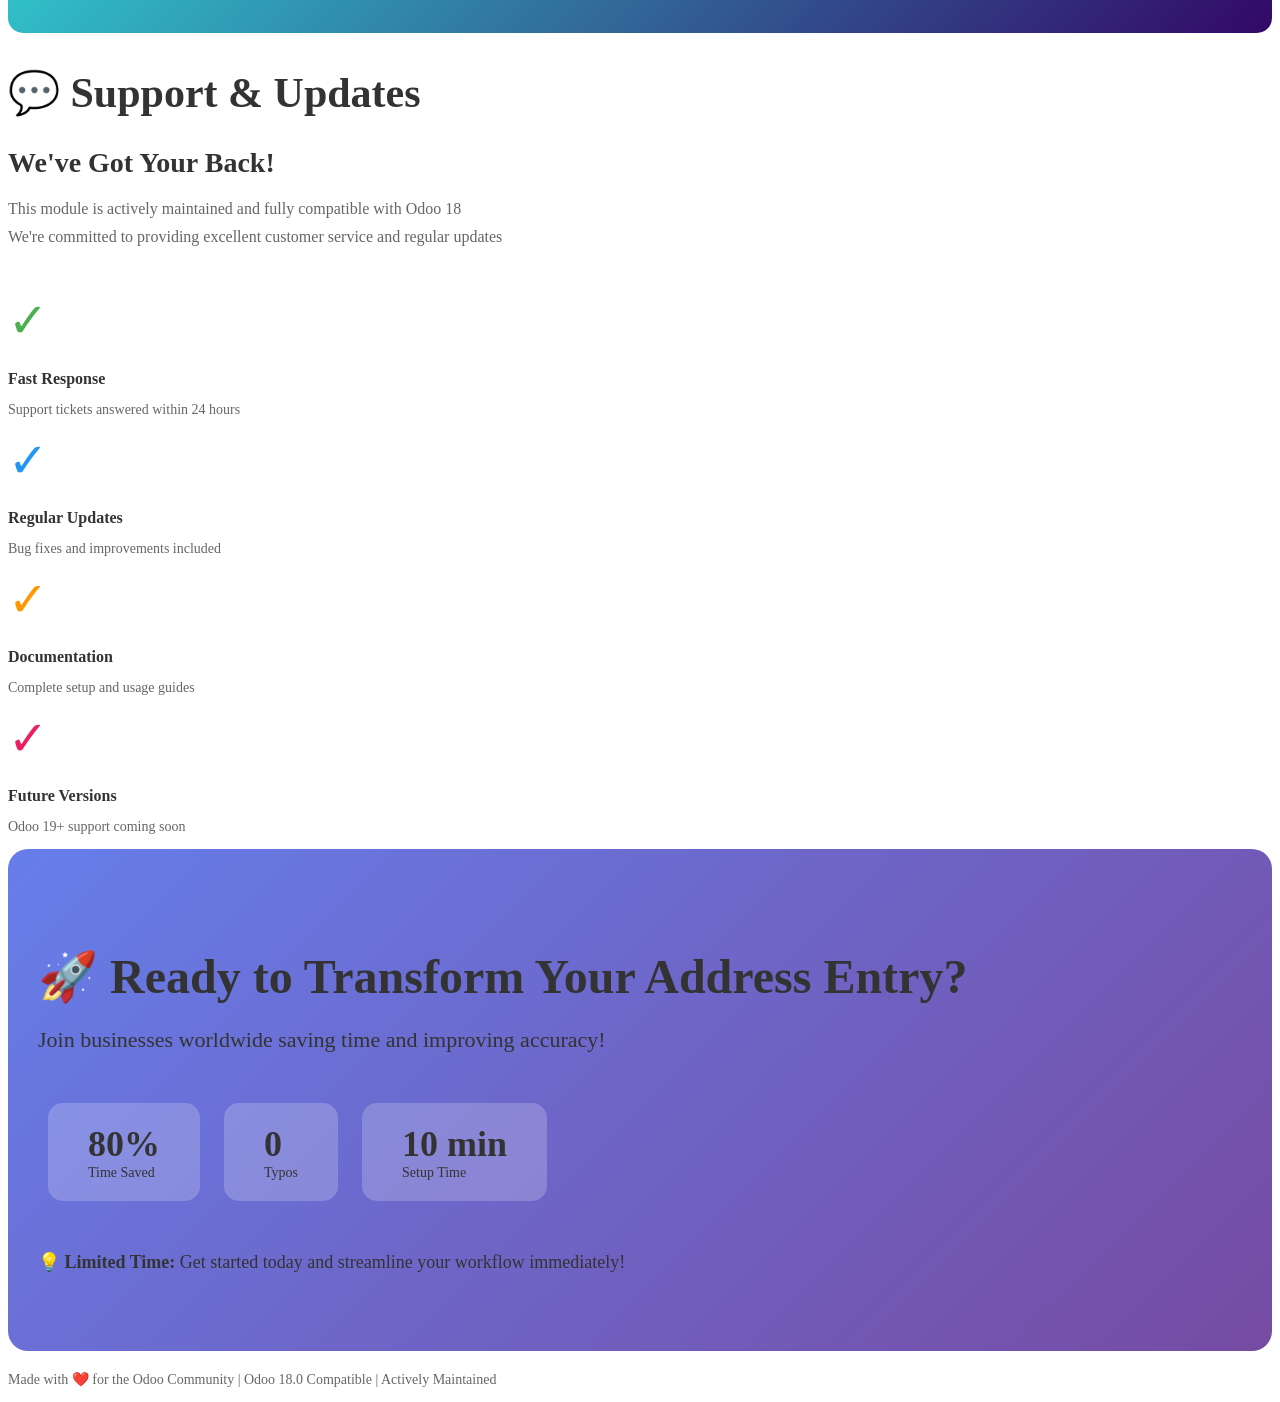
==== commit afa5f041: "feat: Remove setup script for Google Places API configuration - Deleted the setup_google_places.py s" ====
--- a/google_places_address/static/description/index.html
+++ b/google_places_address/static/description/index.html
@@ -350,7 +350,7 @@
                     We've Got Your Back!
                 </h3>
                 <p style="color: #666; font-size: 16px; line-height: 1.8; margin-bottom: 40px;">
-                    This module is actively maintained and fully compatible with Odoo 17.0<br/>
+                    This module is actively maintained and fully compatible with Odoo 18<br/>
                     We're committed to providing excellent customer service and regular updates
                 </p>
 
@@ -373,7 +373,7 @@
                     <div class="oe_span3">
                         <div style="font-size: 48px; color: #E91E63; margin-bottom: 10px;">✓</div>
                         <h4 style="color: #333; margin-bottom: 10px;">Future Versions</h4>
-                        <p style="color: #666; font-size: 14px;">Odoo 18, 19+ support coming soon</p>
+                        <p style="color: #666; font-size: 14px;">Odoo 19+ support coming soon</p>
                     </div>
                 </div>
             </div>
@@ -424,7 +424,7 @@
         <div class="oe_row oe_spaced">
             <div class="oe_span12 text-center">
                 <p style="color: #666; font-size: 14px; margin-top: 20px;">
-                    Made with ❤️ for the Odoo Community | Odoo 17.0 Compatible | Actively Maintained
+                    Made with ❤️ for the Odoo Community | Odoo 18.0 Compatible | Actively Maintained
                 </p>
             </div>
         </div>
